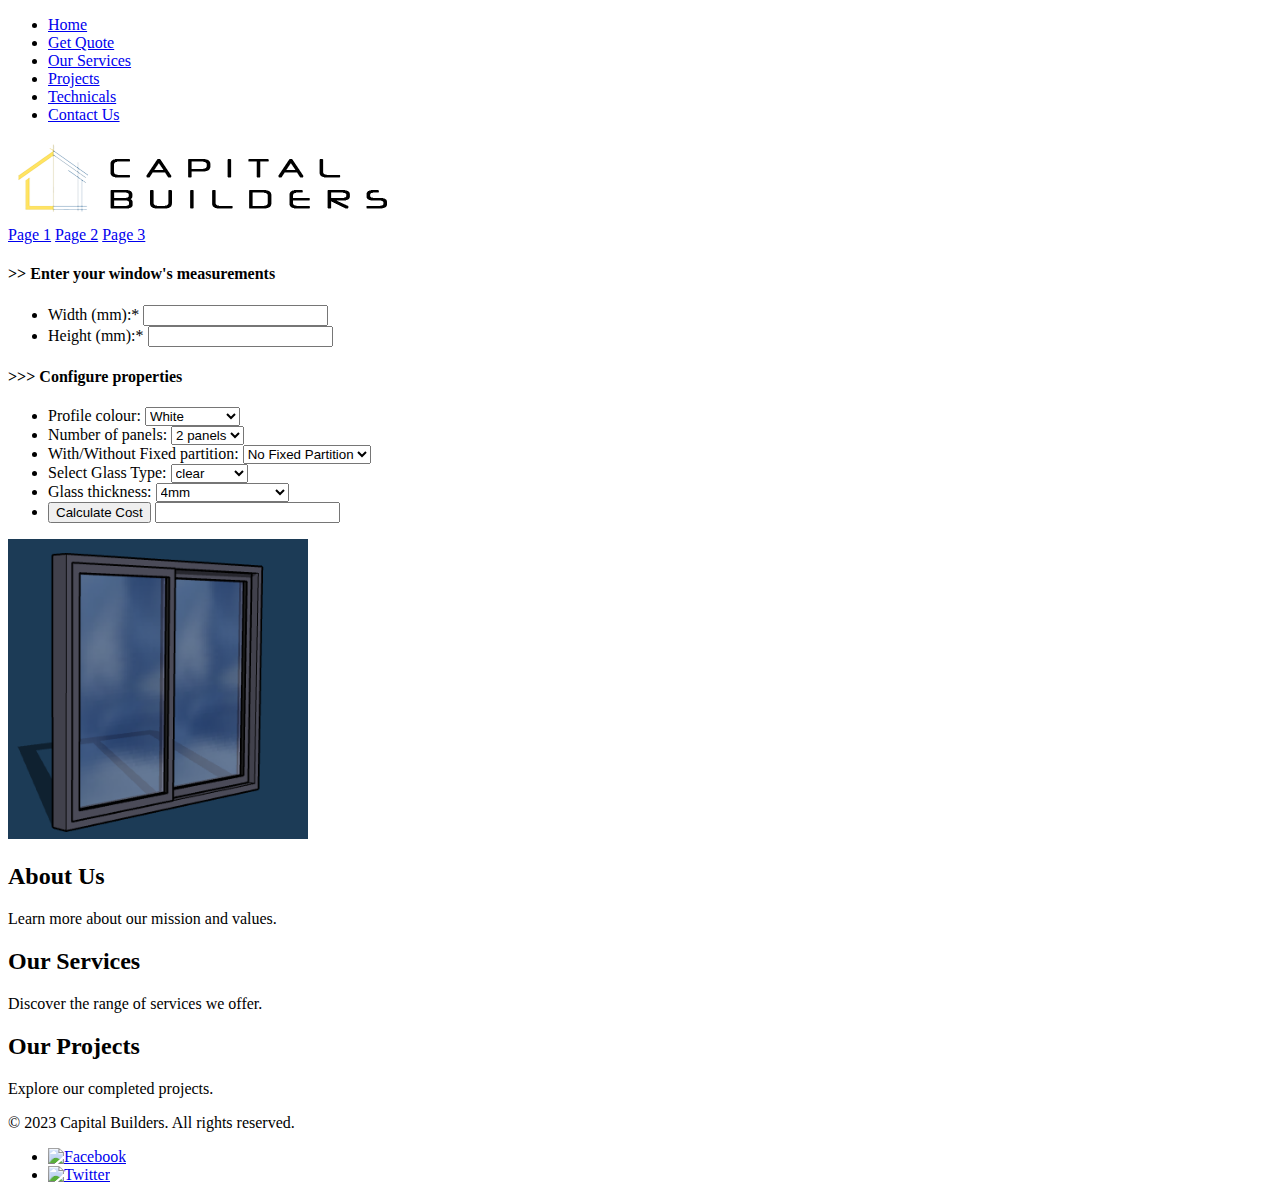
==== index.html @ cbc29105 "Update index.html" ====
<!DOCTYPE html>
<html lang="en">
<head>
    <meta charset="UTF-8">
    <meta name="viewport" content="width=device-width, initial-scale=1.0">
    <title>Capital Builders</title>
    <link rel="stylesheet" href="css/styles.css">

  <title>Aluminium Windows Quote</title>
  <meta name="description" content="User friendly tool to calculate your aluminium windows costs">
</head>

<body>

    <div id="touchnav-wrapper">



    <header class="main-header">
        <div class="container">
            <nav class="main-navigation">
                <ul class="menu">
                    <li><a href="/">Home</a></li>
                    <li><a href="#get-quote">Get Quote</a></li>
                    <li><a href="#our-services">Our Services</a></li>
                    <li><a href="#our-projects">Projects</a></li>
                    <li><a href="#knowledge-area">Technicals</a></li>
                    <li><a href="#contact-us">Contact Us</a></li>
                </ul>
            </nav>
        </div>
    </header>

<section class="hero">
    <div class="container">
        <!-- Top row: Logo and Box -->
        <div class="hero-top-row">
            <!-- Logo on the left -->
            <div class="site-headline">
                <a href="/"><img class="site-logo" src="img/Capital builders logo.png" alt="Capital Builders Logo"></a>
            </div>

            <!-- Box on the right -->
            <div class="hero-right-box">
                <a href="/page1" class="menu-link">Page 1</a>
                <a href="/page2" class="menu-link">Page 2</a>
                <a href="/page3" class="menu-link">Page 3</a>
            </div>
        </div>

<!-- Hero content below -->
<div class="hero-content">
    <div class="content-box">
        
<!-- Left Section -->
<div class="left-section">
    <div class="measurements-field">
        <h4>>> Enter your window's measurements</h4>
        <ul>
            <li>
                <label>Width (mm):*</label>
                <input type="text" id="widthId">
            </li>
            <li>
                <label>Height (mm):*</label>
                <input type="text" id="heightId">
            </li>
        </ul>
    </div>
    <div class="properties-field">
        <h4>>>> Configure properties</h4>
        <ul>
            <li class="profileColour">
                <label>Profile colour:</label>
                <select id="profileColour">
                    <option value="white">White</option>
                    <option value="black">Black</option>
                    <option value="silver">Silver</option>
                    <option value="brown">Brown</option>
                    <option value="champagne">Champagne</option>
                    <option value="grey">Grey</option>
                </select>
            </li>
            <li class="noOfPanels">
                <label>Number of panels:</label>
                <select id="noOfPanels" onchange="typeGallery()">
                    <option value="2">2 panels</option>
                    <option value="3">3 panels</option>
                    <option value="4">4 panels</option>
                </select>
            </li>
            <li class="fixedPartition">
                <label>With/Without Fixed partition:</label>
                <select id="fixedPartition" onchange="typeGallery()">
                    <option value="noPartition">No Fixed Partition</option>
                    <option value="doubleFixed">Top & Bottom</option>
                    <option value="fixedTop">Fixed Top</option>
                    <option value="fixedBottom">Fixed Bottom</option>
                    <option value="openAbleTopFxBtm">Openable Top 1</option>
                    <option value="openAbleTop">Openable Top 2</option>
                </select>
            </li>
            <li class="glassType">
                <label>Select Glass Type:</label>
                <select id="glassType">
                    <option value="clear">clear</option>
                    <option value="oneWay">oneWay</option>
                    <option value="tinted">tinted</option>
                    <option value="obscured">obscured</option>
                </select>
            </li>
            <li class="glassThickness">
                <label>Glass thickness:</label>
                <select id="glassThickness">
                    <option value="4mm">4mm</option>
                    <option value="5mm">5mm</option>
                    <option value="6mm">6mm</option>
                    <option value="8mm">8mm</option>
                    <option value="3+3mmLam">3+3mm Laminated</option>
                    <option value="4+4mmLam">4+4mm Laminated</option>
                    <option value="5+5mmLam">5+5mm Laminated</option>
                    <option value="6mmTuff">6mm Toughened</option>
                    <option value="8mmTuff">8mm Toughened</option>
                </select>
            </li>
            <li>
            <div class="calculateCost">
                <button class="startButton" onclick="start()">Calculate Cost</button>
                <input type="text" id="cost" readonly> <!-- Add `readonly` if the input is not editable -->
            </div>                
            </li>

        </ul>
    </div>
</div>

    <!-- Right Section -->
    <div class="right-section">
        <div class="previewArea">
            <img src="img/type-1.png" id="img-type" width="300px" height="300px">
            
        </div>
    </div>
    </div>
</div>

    </div>
</section>

    <section class="features">
        <div class="container">
            <div class="feature">
                <h2>About Us</h2>
                <p>Learn more about our mission and values.</p>
            </div>
            <div class="feature">
                <h2>Our Services</h2>
                <p>Discover the range of services we offer.</p>
            </div>
            <div class="feature">
                <h2>Our Projects</h2>
                <p>Explore our completed projects.</p>
            </div>
        </div>
    </section>

    <footer class="main-footer">
        <div class="container">
            <p class="copyright">&copy; 2023 Capital Builders. All rights reserved.</p>
            <ul class="social-links">
                <li><a href="#"><img src="assets/icon_fb.svg" alt="Facebook"></a></li>
                <li><a href="#"><img src="assets/icon_tw.svg" alt="Twitter"></a></li>
            </ul>
        </div>
    </footer>

</div><!-- end #touchnav-wrapper -->

</body>

    <script src="js/config.js"></script>
    <script src="js/index - Dev - Test.js"></script>
    <script src="js/pinned-previews.js"></script>
</html>
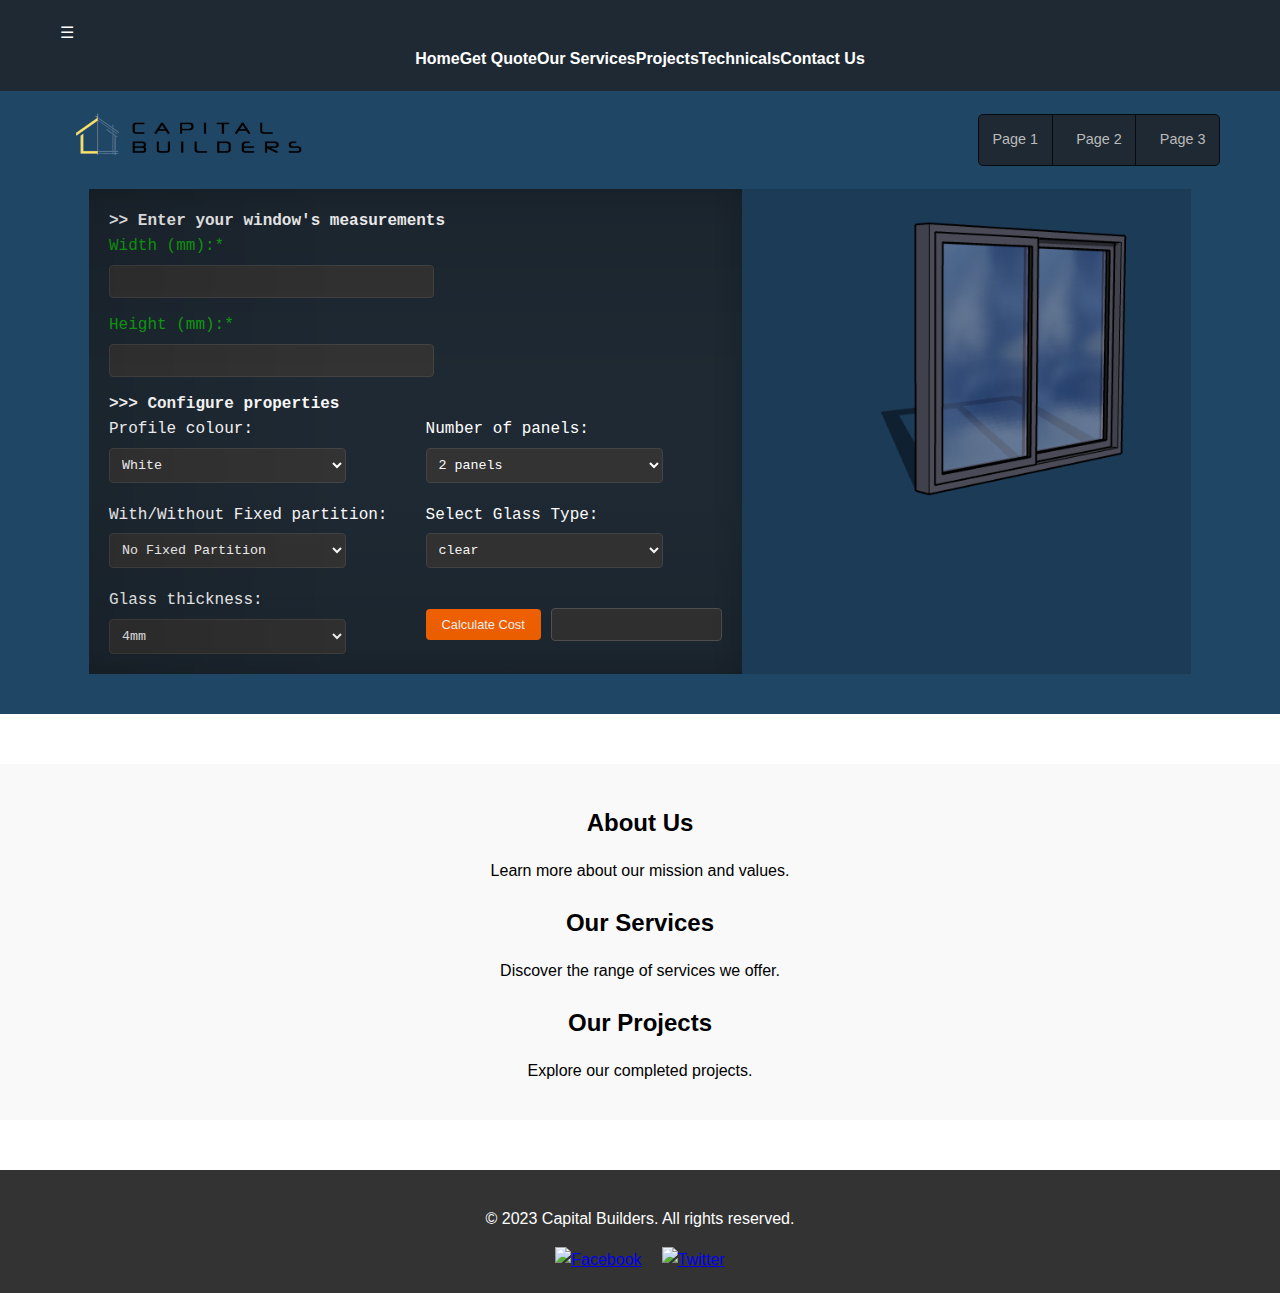
==== commit 78b9f46a: "Hamburger update" ====
--- a/index.html
+++ b/index.html
@@ -19,6 +19,10 @@
     <header class="main-header">
         <div class="container">
             <nav class="main-navigation">
+            <!-- Hamburger Menu Icon -->
+            <div class="hamburger-menu" onclick="toggleMenu()">☰</div>
+            <!-- Menu Items -->
+            <ul class="menu">
                 <ul class="menu">
                     <li><a href="/">Home</a></li>
                     <li><a href="#get-quote">Get Quote</a></li>
--- a/css/styles.css
+++ b/css/styles.css
@@ -0,0 +1,537 @@
+/* General Styles */
+body {
+    font-family: Arial, sans-serif;
+    margin: 0;
+    padding: 0;
+    line-height: 1.6;
+}
+
+/* Ensure the body and HTML take full width */
+html, body {
+    margin: 0;
+    padding: 0;
+    width: 100%;
+    overflow-x: hidden; /* Prevent horizontal scrolling */
+}
+
+/* Ensure all sections span the full width */
+section {
+    width: 100%;
+    box-sizing: border-box; /* Include padding and border in the element's total width */
+}
+
+.container {
+    width: 90%;
+    max-width: 1200px;
+    margin: 0 auto;
+}
+
+/* Header Styles */
+.main-header {
+    background: #1e2933; /* Updated color */
+    color: #fff;
+    padding: 20px 0;
+}
+
+.site-headline img {
+    height: 50px;
+}
+
+.main-navigation ul {
+    list-style: none;
+    padding: 0;
+    margin: 0;
+    display: flex;
+    justify-content: space-around;
+}
+
+.main-navigation ul li a {
+    color: #fff;
+    text-decoration: none;
+    font-weight: bold;
+}
+/* Add smooth transition to navigation links */
+.main-navigation ul li a {
+    transition: background 0.3s ease, color 0.3s ease;
+}
+
+/* Hero Section */
+.hero {
+    background: #204665;
+    padding: 20px 0; /* Reduced padding to reduce space between header and logo */
+    text-align: left;
+    width: 100%;
+}
+
+/* Container for centering content */
+.container {
+    width: 100%;
+    max-width: 1200px; /* Adjust this value as needed */
+    margin: 0 auto; /* Center the container */
+    padding: 0 20px; /* Add padding to prevent content from touching the edges */
+    box-sizing: border-box; /* Include padding in the container's width */
+}
+
+
+/* Top row: Logo and Box */
+.hero-top-row {
+    display: flex;
+    flex-wrap: wrap; /* Allow wrapping on smaller screens */
+    justify-content: space-between; /* Logo on the left, box on the right */
+    align-items: center; /* Vertically center logo and box */
+    gap: 10px; /* Add space between logo and buttons */
+    width: 100%;
+}
+
+.site-headline {
+    flex: 0 0 auto; /* Prevent stretching */
+    padding-left: 10px; /* Reduced padding to bring logo closer to the edge */
+}
+
+.site-logo {
+    height: 60px; /* Adjust the height of the logo as needed */
+    width: auto; /* Maintain aspect ratio */
+    max-width: 100%; /* Ensure the logo doesn't overflow */
+}
+
+/* Box on the right */
+.hero-right-box {
+    flex: 0 0 auto; /* Prevent the box from growing or shrinking */
+    display: flex;
+    flex-wrap: wrap; /* Allow buttons to wrap to the next line */
+    width: 240px; /* Fixed width */
+    height: 50px; /* Smaller height */
+    gap: 10px; /* Space between buttons */
+    justify-content: flex-end; /* Align buttons to the right */
+    background: #1e2933; /* Background color */
+    border-radius: 5px; /* Rounded edges */
+    overflow: hidden; /* Ensure rounded edges are visible */
+    border: 1px solid #070a0c; /* Border around the box */
+
+
+}
+
+/* Menu links */
+.menu-link {
+    flex: 1; /* Distribute space evenly among links */
+    display: flex;
+    align-items: center; /* Vertically center the text */
+    justify-content: center; /* Horizontally center the text */
+    padding: 0 10px; /* Add padding for better spacing */
+    text-align: center; /* Center the text */
+    color: #bbb; /* Text color */
+    text-decoration: none; /* Remove underline */
+    border-right: 1px solid #070a0c; /* Divider between links */
+    transition: background 0.3s, color 0.3s; /* Smooth transition for hover and tap */
+    font-size: 0.9rem; /* Adjust font size for better fit */
+}
+
+/* Remove border from the last link */
+.menu-link:last-child {
+    border-right: none;
+}
+
+/* Hover and tap effects */
+.menu-link:hover,
+.menu-link:active {
+    background: #070a0c; /* Tap highlight color */
+    color: #fff; /* Change text color on hover/tap */
+}
+
+
+/* Hero content below */
+.hero-content {
+    width: 100%;
+    margin: 20px 0; /* Add margin for spacing */
+}
+
+/* Content box */
+.content-box {
+    display: flex;
+    width: 95%; /* 10% margin on both sides */
+    margin: 0 auto; /* Center the box */
+    background: #1c3b56; /* Default background for the box */
+    border-radius: 10px; /* Rounded edges */
+    overflow: hidden; /* Ensure rounded edges are visible */
+    border-radius: 0;
+}
+
+/* Left Section */
+.left-section {
+    flex: 60%; /* Take up 60% of the space */
+    background: #1e2933; /* Left section color */
+    padding: 20px; /* Add padding for spacing */
+    position: relative; /* For gradient effect */
+    font-family: Consolas, 'Lucida Console', 'Liberation Mono', 'DejaVu Sans Mono', 'Bitstream Vera Sans Mono', 'Courier New', monospace, sans-serif; /* Font family */
+}
+
+/* Gradient effect for left section- left, top, bottom */
+.left-section::before {
+    content: '';
+    position: absolute;
+    top: 0;
+    left: 0;
+    right: 0;
+    bottom: 0;
+    background: linear-gradient(
+        to right,
+        rgba(0, 0, 0, 0.1) 0%,
+        rgba(0, 0, 0, 0) 40%,
+        rgba(0, 0, 0, 0) 95%,
+        rgba(0, 0, 0, 0.1) 100%
+    ), linear-gradient(
+        to bottom,
+        rgba(0, 0, 0, 0.1) 0%,
+        rgba(0, 0, 0, 0) 40%,
+        rgba(0, 0, 0, 0) 95%,
+        rgba(0, 0, 0, 0.1) 100%
+    ), linear-gradient(
+        to top,
+        rgba(0, 0, 0, 0.1) 0%,
+        rgba(0, 0, 0, 0) 40%,
+        rgba(0, 0, 0, 0) 95%,
+        rgba(0, 0, 0, 0.1) 100%
+    );
+    pointer-events: none; /* Ensure the gradient doesn't block clicks */
+}
+
+
+/* Heading in the left section */
+.left-section h4 {
+    color: #fff; /* White text for better contrast */
+    margin: 0; /* Remove default margin */
+}
+
+
+/* Adjust the width of input fields in .measurements-field */
+.measurements-field input {
+    width: 50%; /* Make inputs full width by default */
+    padding: 8px;
+    border: 1px solid #444;
+    border-radius: 4px;
+    background: #333;
+    color: #fff;
+    font-family: inherit;
+}
+
+/* General label styles */
+.measurements-field label {
+    display: block; /* Ensure labels are on their own line */
+    margin-bottom: 5px; /* Add spacing between label and input */
+    color: #11a611; /* Ensure labels are visible */   
+}
+.properties-field label {
+    display: block; /* Ensure labels are on their own line */
+    margin-bottom: 5px; /* Add spacing between label and input */
+    color: #ffffff; /* Ensure labels are visible */
+    text-align: left; /* Left-align labels */
+}
+
+/* Remove list styles */
+.left-section ul {
+    list-style: none; /* Remove bullets */
+    padding: 0; /* Remove default padding */
+    margin: 0; /* Remove default margin */
+}
+
+/* List item styles */
+.measurements-field li {
+    margin-bottom: 15px; /* Add spacing between list items */
+}
+.properties-field li {
+    margin-bottom: 15px; /* Add spacing between list items */
+}
+
+/* Input and select styles */
+.properties-field input,
+.properties-field select {
+    width: 100%; /* Make inputs and selects full width */
+    padding: 8px; /* Add padding for better spacing */
+    border: 1px solid #444; /* Add a subtle border */
+    border-radius: 4px; /* Slightly rounded corners */
+    background: #333; /* Dark background for inputs and selects */
+    color: #fff; /* White text color */
+    font-family: inherit; /* Inherit font family */
+    max-width: 80%;
+}
+
+/* Input and select focus styles */
+.left-section input:focus,
+.left-section select:focus {
+    border-color: #ff6600; /* Highlight border on focus */
+    outline: none; /* Remove default outline */
+}
+
+
+
+
+
+/* Calculate cost section */
+.calculateCost {
+    display: flex;
+    gap: 10px; /* Space between button and input */
+    align-items: center; /* Vertically center items */
+    margin-top: 20px;
+}
+
+.startButton {
+    flex: 0 0 auto; /* Prevent the button from growing or shrinking */
+    background: #ff6600;
+    color: #fff;
+    padding: 8px 16px;
+    border: none;
+    border-radius: 4px;
+    cursor: pointer;
+    font-size: 0.8rem;
+    transition: background 0.3s ease, transform 0.2s ease;
+}
+
+#cost {
+    flex: 1; /* Allow input to take remaining space */
+    padding: 8px;
+    border: 1px solid #555;
+    border-radius: 4px;
+    background: #333;
+    color: #fff;
+    text-align: center;
+    transition: border-color 0.3s ease, box-shadow 0.3s ease;
+}
+
+
+/* Right Section */
+.right-section {
+    flex: 40%; /* Take up half the space */
+    background: #1c3b56; /* Right section color */
+    padding: 20px; /* Add padding for spacing */
+    text-align: right; /* Align text to the right */
+}
+
+
+/* Paragraph and button in the right section */
+.right-section p {
+    color: #bbb; /* Light gray text */
+    margin: 0 0 10px 0; /* Add spacing below the paragraph */
+}
+
+.right-section .cta-button {
+    background: #ff6600;
+    color: #fff;
+    padding: 10px 20px;
+    text-decoration: none;
+    border-radius: 5px;
+}
+
+.right-section img {
+    max-width: 100%; /* Ensure the image does not exceed the width of its container */
+    height: auto; /* Maintain aspect ratio */
+}
+
+
+
+/* Pairing elements on larger screens */
+@media (min-width: 550px) {
+    .properties-field ul {
+        display: flex;
+        flex-wrap: wrap; /* Allow wrapping */
+        gap: 20px; /* Add space between pairs */
+    }
+
+    .properties-field li {
+        flex: 1 1 calc(50% - 10px); /* Two items per row with spacing */
+        margin-bottom: 0; /* Remove margin between pairs */
+    }
+
+    /* Ensure the last item takes full width if it's alone */
+    .properties-field li:last-child:nth-child(odd) {
+        flex: 1 1 100%;
+    }
+}
+
+/* Adjust layout for medium screens (552px - 850px) */
+@media (min-width: 552px) and (max-width: 850px) {
+    .content-box {
+        flex-direction: row; /* Ensure the sections are side by side */
+    }
+
+    .left-section {
+        flex: 60%; /* Left section takes 60% of the width */
+    }
+
+    .right-section {
+        flex: 40%; /* Right section takes 40% of the width */
+        display: flex;
+        flex-direction: column; /* Stack children vertically */
+        align-items: center; /* Center the image horizontally */
+        justify-content: flex-start; /* Align content to the top */
+        padding-top: 20px; /* Add some top padding */
+    }
+
+    /* Ensure the image fits within the right section */
+    .right-section img {
+        max-width: 100%; /* Ensure the image does not exceed the width of its container */
+        height: auto; /* Maintain aspect ratio */
+        margin-top: 20px; /* Add some top margin to position the image towards the top */
+    }
+}
+
+/* Mobile-specific styles */
+@media (max-width: 551px) {
+
+    .hero-right-box {
+        display: none;
+    }
+
+    .content-box {
+        flex-direction: column; /* Stack sections vertically on smaller screens */
+    }
+
+    .left-section {
+        text-align: left; /* Center text on smaller screens */
+        width: 100%; /* Full width for left section */
+
+    }
+
+    .right-section {
+        width: 90%;
+        max-width: 400px;
+        background: #1c3b56;
+        padding: 10px;
+        text-align: center;
+        z-index: 1000;
+        height: 20vh;
+        display: flex;
+        align-items: center;
+        justify-content: center;
+        border-radius: 10px;
+        box-shadow: 0 -2px 10px rgba(0, 0, 0, 0.2);
+        overflow: hidden;
+        margin: 0 auto; /* Center the section horizontally in default state */
+    }
+
+    /* Pinned state */
+    .right-section.pinned {
+        position: fixed;
+        bottom: 0;
+        left: 50%;
+        transform: translateX(-50%);
+    }
+
+    .previewArea {
+        width: 100%;
+        height: 100%;
+        display: flex;
+        align-items: center;
+        justify-content: center;
+    }
+
+    .previewArea img {
+        max-width: 100%; /* Limit image width */
+        max-height: 100%; /* Limit image height */
+        height: auto; /* Maintain aspect ratio */
+        width: auto; /* Maintain aspect ratio */
+    }
+
+    .right-section {
+        transition: all 0.3s ease; /* Smooth transition for position changes */
+    }
+
+    /* Ensure the image fits within the right section */
+    .right-section img {
+        max-width: 70%; /* Ensure the image does not exceed the width of its container */
+        height: auto; /* Maintain aspect ratio */
+        margin-top: 20px; /* Add some top margin to position the image towards the top */
+    }
+
+}
+
+/* Features Section */
+.features {
+    display: flex;
+    justify-content: space-between;
+    margin: 50px 0;
+    background: #f9f9f9; /* Updated color */
+    padding: 20px 0; /* Added padding for better spacing */
+}
+
+.feature {
+    flex: 1;
+    margin: 0 10px;
+    text-align: center;
+}
+
+.feature h2 {
+    font-size: 1.5rem;
+    margin-bottom: 10px;
+}
+
+/* Footer Styles */
+.main-footer {
+    background: #333;
+    color: #fff;
+    padding: 20px 0;
+    text-align: center;
+}
+
+.social-links {
+    list-style: none;
+    padding: 0;
+    margin: 0;
+    display: flex;
+    justify-content: center;
+}
+
+.social-links li {
+    margin: 0 10px;
+}
+
+.social-links img {
+    height: 24px;
+}
+
+
+/* Media Queries for Responsiveness */
+@media (max-width: 550px) {
+    .main-navigation ul {
+        flex-direction: column;
+        align-items: center;
+    }
+
+    .hero-top-row {
+        justify-content: center; /* Center logo and buttons on smaller screens */
+    }
+
+    .hero-right-box {
+        justify-content: center; /* Center buttons on smaller screens */
+    }
+
+    .hero h1 {
+        font-size: 2rem; /* Reduce heading size on smaller screens */
+    }
+
+    .hero p {
+        font-size: 0.9rem; /* Reduce paragraph size on smaller screens */
+    }
+
+        .features {
+        flex-direction: column;
+    }
+
+    .feature {
+        margin: 20px 0;
+    }
+
+    /* Adjust font size for mobile devices */
+    .right-section p {
+        font-size: 1rem;
+    }
+
+    /* Ensure inputs don't exceed container width on small screens */
+    .measurements-field input,
+    .properties-field input,
+    .properties-field select {
+        max-width: 80%;
+    }
+}
+
+    
+
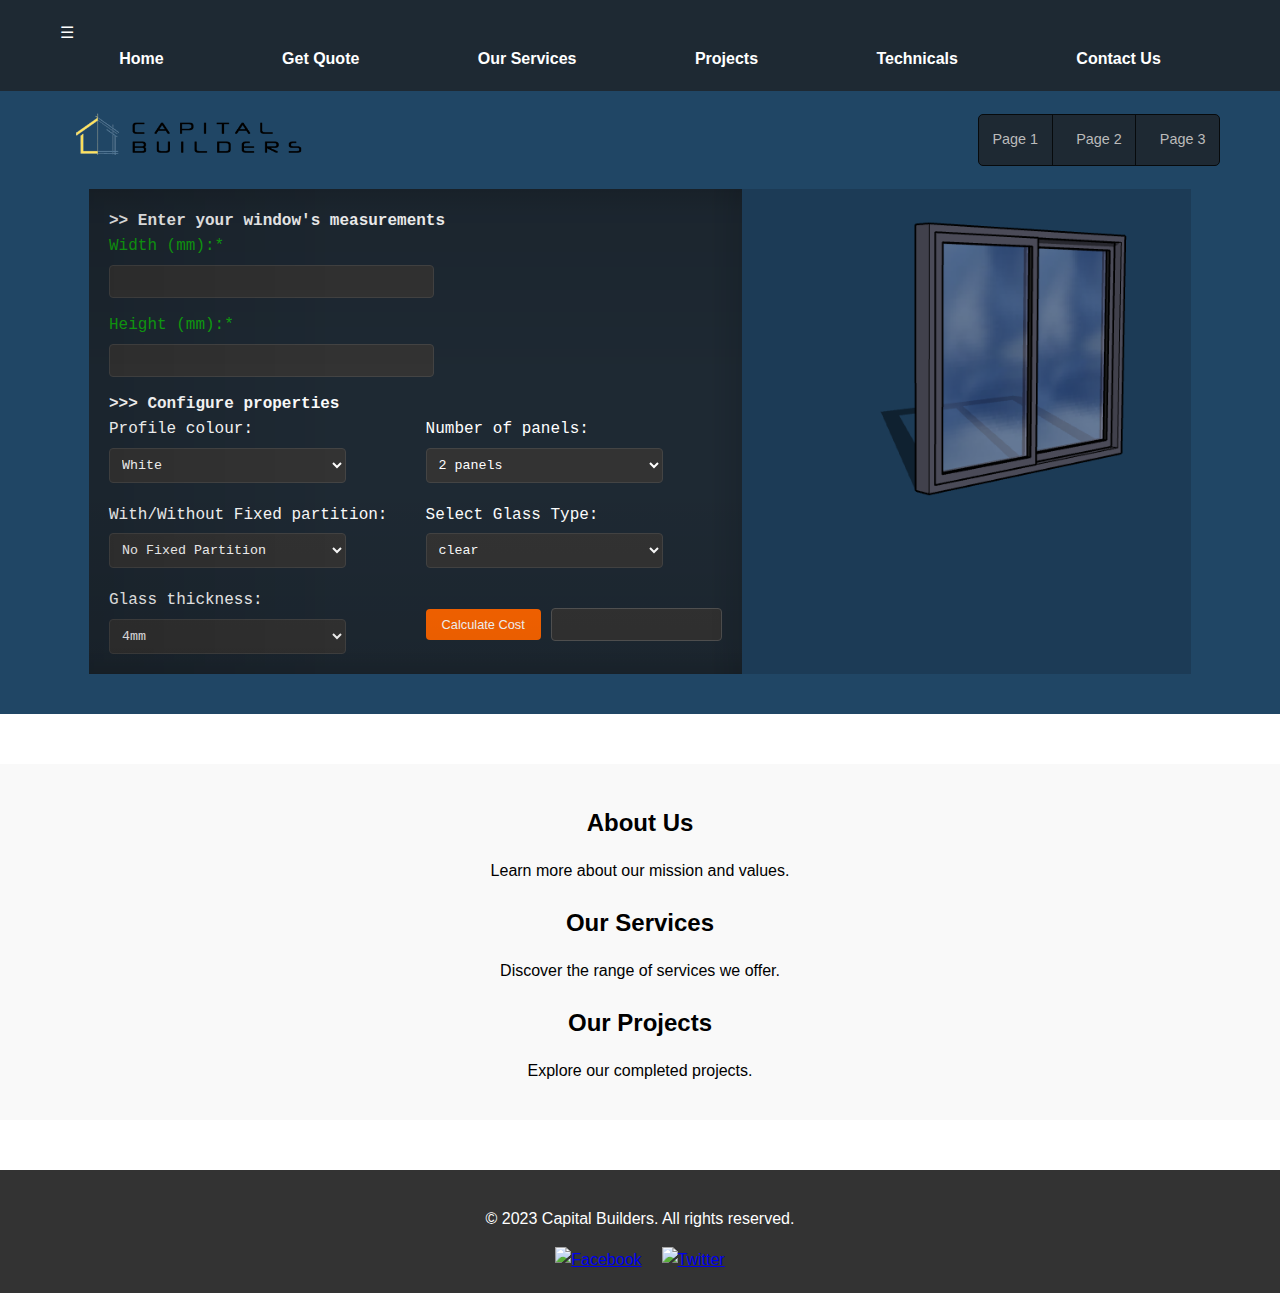
==== commit e8279c4c: "Bug fix in Hamburger menu" ====
--- a/index.html
+++ b/index.html
@@ -23,7 +23,6 @@
             <div class="hamburger-menu" onclick="toggleMenu()">☰</div>
             <!-- Menu Items -->
             <ul class="menu">
-                <ul class="menu">
                     <li><a href="/">Home</a></li>
                     <li><a href="#get-quote">Get Quote</a></li>
                     <li><a href="#our-services">Our Services</a></li>
--- a/css/styles.css
+++ b/css/styles.css
@@ -442,6 +442,46 @@
         margin-top: 20px; /* Add some top margin to position the image towards the top */
     }
 
+/*    Hamburger menu*/
+    .main-navigation {
+        display: flex;
+        justify-content: flex-end;
+        align-items: center;
+    }
+
+    .main-navigation .menu {
+        display: none;
+        flex-direction: column;
+        position: absolute;
+        top: 60px;
+        right: 0;
+        background: #1e2933;
+        width: 100%;
+        z-index: 1000;
+    }
+
+    .main-navigation .menu.open {
+        display: flex;
+    }
+
+    .hamburger-menu {
+        font-size: 24px;
+        color: #fff;
+        cursor: pointer;
+        padding: 10px;
+    }
+
+    .main-navigation .menu li {
+        margin: 10px 0;
+    }
+
+    .main-navigation .menu li a {
+        color: #fff;
+        text-decoration: none;
+        padding: 10px 20px;
+        display: block;
+    }
+
 }
 
 /* Features Section */
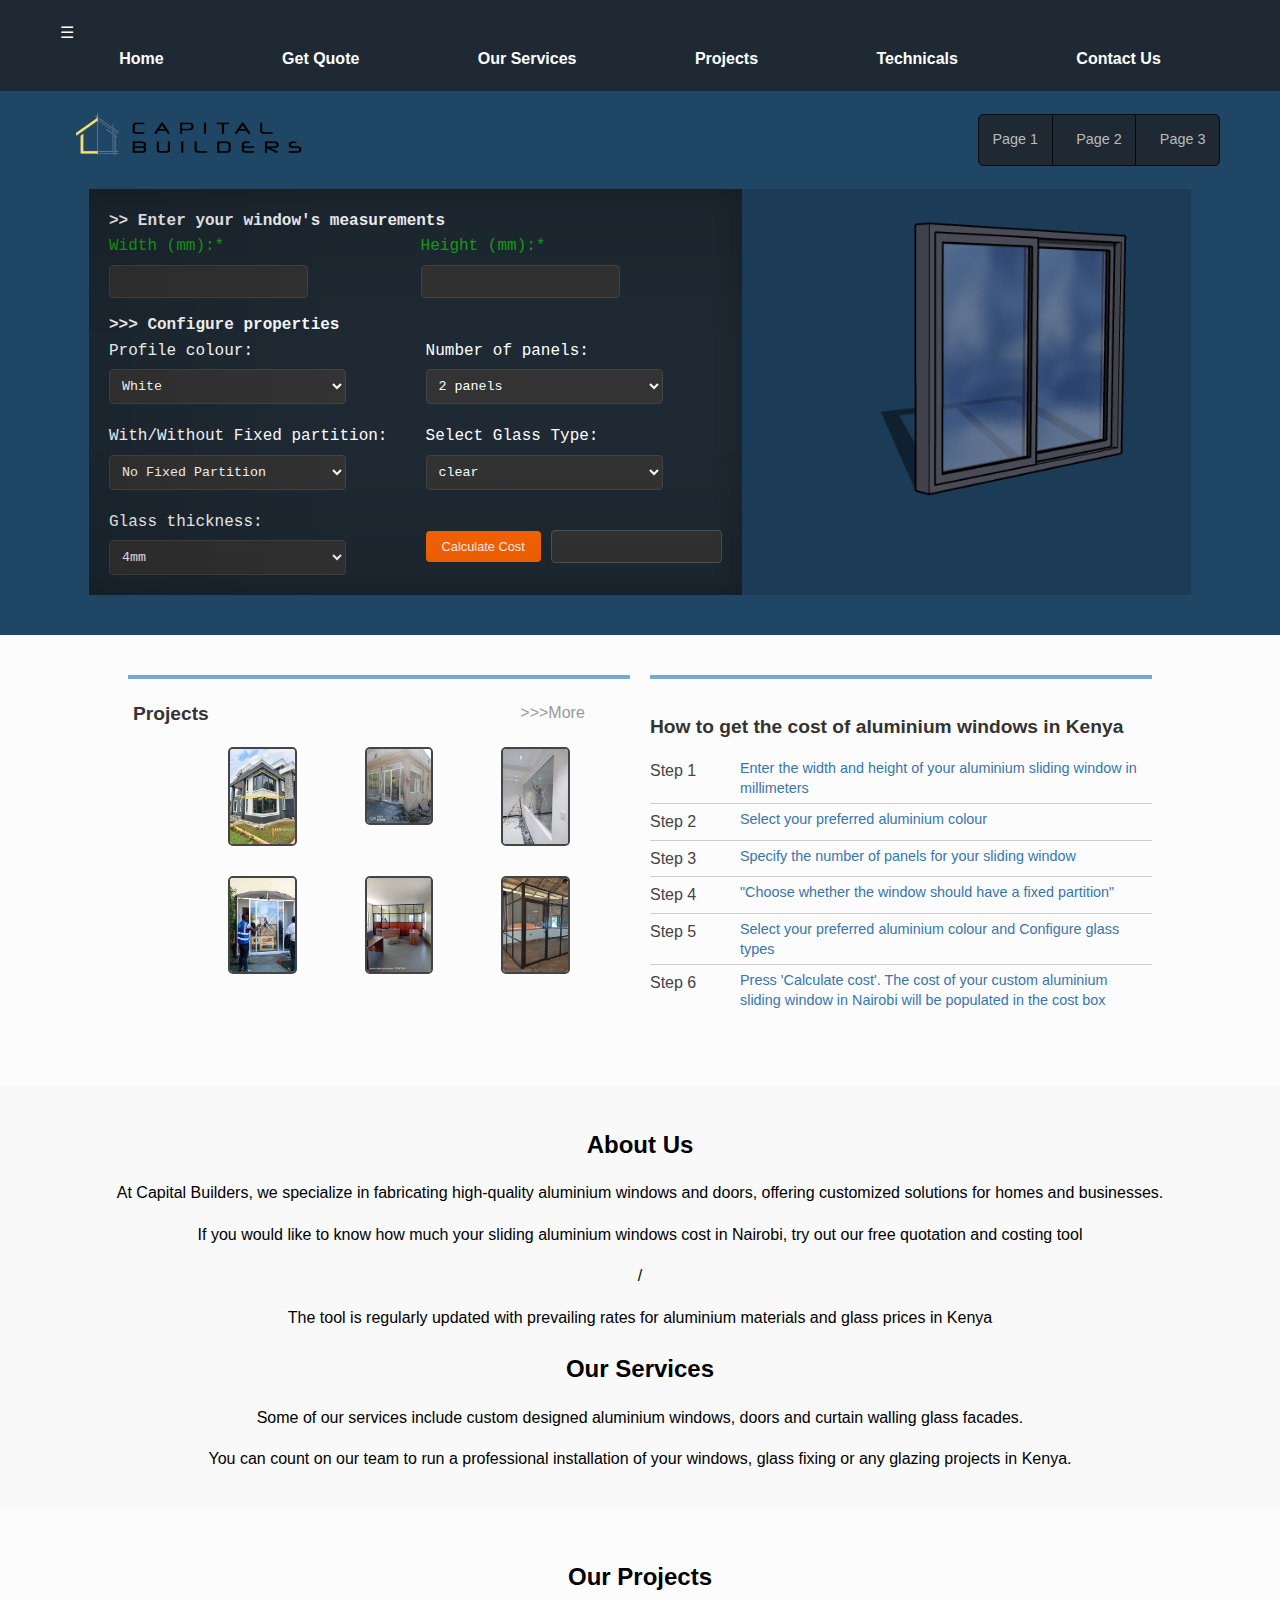
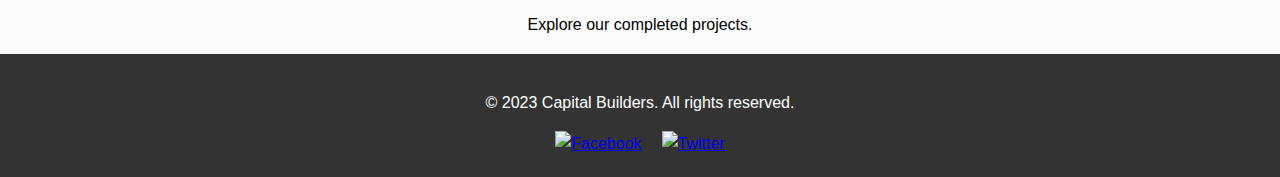
==== commit 01dd5688: "Added gallery and user-guide widgets" ====
--- a/index.html
+++ b/index.html
@@ -3,11 +3,15 @@
 <head>
     <meta charset="UTF-8">
     <meta name="viewport" content="width=device-width, initial-scale=1.0">
-    <title>Capital Builders</title>
+    <title>Aluminium Windows Cost Calculator | Custom Designs & Quotes | Capital Builders</title>
     <link rel="stylesheet" href="css/styles.css">
-
-  <title>Aluminium Windows Quote</title>
-  <meta name="description" content="User friendly tool to calculate your aluminium windows costs">
+    <link rel="stylesheet" href="css/gallery-css.css">
+
+
+  <meta name="description" content="Calculate the cost of custom aluminium windows and glass prices in Kenya with our user-friendly tool. Get instant quotes for high quality, stylish designs tailored to your needs.">
+
+
+
 </head>
 
 <body>
@@ -149,23 +153,215 @@
 
     </div>
 </section>
+        
+        <section class="widgets-section">
+                <div class="list-widgets">
+
+                    <div class="gallery-widget">
+
+                        <div class="gallery-widget-header-container"> 
+                            <h1 class="widget-title"><span aria-hidden="true" class="icon-news"></span>Projects</h1>
+                            <p class="give-me-more"><a href="#our-projects" title="More-photos">>>>More</a></p>
+                        </div>
+                            
+<div class="gallery">
+    <!-- Row 1 -->
+    <div class="row">
+        <div class="folder">
+            <img src="img/aux-img/project1/project1_cover.jpeg" alt="Project 1" class="cover-photo">
+        </div>
+        <div class="folder">
+            <img src="img/aux-img/project2/project2_cover.jpg" alt="Project 2" class="cover-photo">
+        </div>
+        <div class="folder">
+            <img src="img/aux-img/project3/project3_cover.jpg" alt="Project 3" class="cover-photo">
+        </div>
+    </div>
+
+        <!-- Row 2 -->
+    <div class="row">
+        <div class="folder">
+            <img src="img/aux-img/project4/project4_cover.jpg" alt="Project 1" class="cover-photo">
+        </div>
+        <div class="folder">
+            <img src="img/aux-img/project5/project5_cover.jpg" alt="Project 2" class="cover-photo">
+        </div>
+        <div class="folder">
+            <img src="img/aux-img/project6/project6_cover.jpg" alt="Project 3" class="cover-photo">
+        </div>
+    </div>
+
+        <!-- Row 3 -->
+
+</div>
+
+<!-- Folder content for Project 1 -->
+<div class="folder-overlay" id="folder1">
+    <div class="folder-content">
+            <button class="back-button">Back</button>
+        <img src="img/aux-img/project1/project1_1.jpg" alt="Project 1 Image 1">
+        <img src="img/aux-img/project1/project1_2.jpg" alt="Project 1 Image 2">
+        <img src="img/aux-img/project1/project1_3.jpg" alt="Project 1 Image 3">
+        <div class="nav-arrows">
+            <button class="prev">&#10094;</button>
+            <button class="next">&#10095;</button>
+            
+        </div>
+    </div>
+</div>
+
+<!-- Folder content for Project 2 -->
+<div class="folder-overlay" id="folder2">
+    <div class="folder-content">
+            <button class="back-button">Back</button>
+        <img src="img/aux-img/project2/project2_1.jpg" alt="Project 2 Image 1">
+        <img src="img/aux-img/project2/project2_2.jpg" alt="Project 2 Image 2">
+        <img src="img/aux-img/project2/project2_3.jpg" alt="Project 2 Image 3">
+        <div class="nav-arrows">
+            <button class="prev">&#10094;</button>
+            <button class="next">&#10095;</button>
+
+        </div>
+    </div>
+</div>
+
+<!-- Folder content for Project 3 -->
+<div class="folder-overlay" id="folder3">
+    <div class="folder-content">
+            <button class="back-button">Back</button>
+        <img src="img/aux-img/project3/project3_1.jpg" alt="Project 3 Image 1">
+        <img src="img/aux-img/project3/project3_2.jpg" alt="Project 3 Image 2">
+        <img src="img/aux-img/project3/project3_3.jpg" alt="Project 3 Image 3">
+        <div class="nav-arrows">
+            <button class="prev">&#10094;</button>
+            <button class="next">&#10095;</button>
+            
+        </div>
+    </div>
+</div>
+
+<!-- Folder content for Project 4 -->
+<div class="folder-overlay" id="folder3">
+    <div class="folder-content">
+            <button class="back-button">Back</button>
+        <img src="img/aux-img/project4/project4_1.jpg" alt="Project 4 Image 1">
+        <img src="img/aux-img/project4/project4_2.jpg" alt="Project 4 Image 2">
+        <img src="img/aux-img/project4/project4_3.jpg" alt="Project 4 Image 3">
+        <div class="nav-arrows">
+            <button class="prev">&#10094;</button>
+            <button class="next">&#10095;</button>
+            
+        </div>
+    </div>
+</div>
+
+<!-- Folder content for Project 5 -->
+<div class="folder-overlay" id="folder3">
+    <div class="folder-content">
+            <button class="back-button">Back</button>
+        <img src="img/aux-img/project5/project5_1.jpg" alt="Project 5 Image 1">
+        <img src="img/aux-img/project5/project5_2.jpg" alt="Project 5 Image 2">
+        <img src="img/aux-img/project5/project5_3.jpg" alt="Project 5 Image 3">
+        <div class="nav-arrows">
+            <button class="prev">&#10094;</button>
+            <button class="next">&#10095;</button>
+            
+        </div>
+    </div>
+</div>
+
+<!-- Folder content for Project 6 -->
+<div class="folder-overlay" id="folder3">
+    <div class="folder-content">
+            <button class="back-button">Back</button>
+        <img src="img/aux-img/project6/project6_1.jpg" alt="Project 6 Image 1">
+        <img src="img/aux-img/project6/project6_2.jpg" alt="Project 6 Image 2">
+        <img src="img/aux-img/project6/project6_3.jpg" alt="Project 6 Image 3">
+        <img src="img/aux-img/project6/project6_4.jpg" alt="Project 6 Image 4">
+        <img src="img/aux-img/project6/project6_5.jpg" alt="Project 6 Image 5">
+        <div class="nav-arrows">
+            <button class="prev">&#10094;</button>
+            <button class="next">&#10095;</button>
+            
+        </div>
+    </div>
+</div>
+
+                    </div>
+
+                    <div class="userGuide-widget">
+                        
+                        
+                            <h1 class="widget-title"><span aria-hidden="true" class="icon-calendar"></span>How to get the cost of aluminium windows in Kenya</h1>
+                            
+                            <ul class="user-guide-items">
+                                
+                                
+                                
+                                <li>
+<span class="steps">Step 1</span> <h1><a href="#get-quote">Enter the width and height of your aluminium sliding window in millimeters</a></h1>
+</li>
+                                
+                                
+                                
+                                <li>
+<span class="steps">Step 2</span> <h1><a href="#get-quote">Select your preferred aluminium colour</a></h1>
+</li>
+                                
+                                
+                                
+                                <li>
+<span class="steps">Step 3</span> <h1><a href="#get-quote">Specify the number of panels for your sliding window</a></h1>
+</li>
+                                
+                                
+                                
+                                <li>
+<span class="steps">Step 4</span> <h1><a href="#get-quote">"Choose whether the window should have a fixed partition"</a></h1>
+</li>
+                                
+                                
+                                
+                                <li>
+<span class="steps">Step 5</span> <h1><a href="#get-quote">Select your preferred aluminium colour and Configure glass types</a></h1>
+</li>
+
+
+                                <li>
+<span class="steps">Step 6</span> <h1><a href="#get-quote">Press 'Calculate cost'. The cost of your custom aluminium sliding window in Nairobi will be populated in the cost box </a> </h1>
+</li>
+                                
+                                
+                            </ul>
+
+                    </div>
+
+                </div>
+
+    </section>
 
     <section class="features">
         <div class="container">
             <div class="feature">
                 <h2>About Us</h2>
-                <p>Learn more about our mission and values.</p>
+                <p>At Capital Builders, we specialize in fabricating high-quality aluminium windows and doors, offering customized solutions for homes and businesses.</p>
+                <p>If you would like to know how much your sliding aluminium windows cost in Nairobi, try out our free quotation and costing tool</p>/
+                <p>The tool is regularly updated with prevailing rates for aluminium materials and glass prices in Kenya</p>
             </div>
             <div class="feature">
                 <h2>Our Services</h2>
-                <p>Discover the range of services we offer.</p>
+                <p>Some of our services include custom designed aluminium windows, doors and curtain walling glass facades.</p> 
+                <p> You can count on our team to run a professional installation of your windows, glass fixing or any glazing projects in Kenya.</p>
+            </div>
+    </section>
+
             </div>
             <div class="feature">
                 <h2>Our Projects</h2>
                 <p>Explore our completed projects.</p>
             </div>
         </div>
-    </section>
+
 
     <footer class="main-footer">
         <div class="container">
@@ -183,5 +379,6 @@
 
     <script src="js/config.js"></script>
     <script src="js/index - Dev - Test.js"></script>
+    <script src="js/gallery-js.js"></script>
     <script src="js/pinned-previews.js"></script>
 </html>--- a/css/styles.css
+++ b/css/styles.css
@@ -4,6 +4,7 @@
     margin: 0;
     padding: 0;
     line-height: 1.6;
+    background-color: #fcfcfc;
 }
 
 /* Ensure the body and HTML take full width */
@@ -202,10 +203,30 @@
     margin: 0; /* Remove default margin */
 }
 
-
-/* Adjust the width of input fields in .measurements-field */
+.measurements-field ul {
+    display: flex; /* Make the <ul> a flex container */
+    flex-wrap: wrap; /* Allow wrapping of <li> items */
+    gap: 10px; /* Add spacing between columns */
+}
+
+/* List item styles */
+.measurements-field li {
+    flex: 1 1 calc(50% - 10px); /* Each <li> takes 50% of the width minus the gap */
+    display: flex;
+    flex-direction: column; /* Stack label and input vertically */
+    gap: 5px; /* Spacing between label and input */
+    margin-bottom: 15px; /* Spacing between rows */
+}
+
+.measurements-field label {
+    flex: 0 0 auto; /* Prevent the label from growing or shrinking */
+    margin-bottom: 0;
+    color: #11a611; /* Ensure labels are visible */   
+}
+
+/* Input fields in .measurements-field */
 .measurements-field input {
-    width: 50%; /* Make inputs full width by default */
+    width: 60%; /* Full width within the <li> */
     padding: 8px;
     border: 1px solid #444;
     border-radius: 4px;
@@ -214,12 +235,6 @@
     font-family: inherit;
 }
 
-/* General label styles */
-.measurements-field label {
-    display: block; /* Ensure labels are on their own line */
-    margin-bottom: 5px; /* Add spacing between label and input */
-    color: #11a611; /* Ensure labels are visible */   
-}
 .properties-field label {
     display: block; /* Ensure labels are on their own line */
     margin-bottom: 5px; /* Add spacing between label and input */
@@ -234,10 +249,6 @@
     margin: 0; /* Remove default margin */
 }
 
-/* List item styles */
-.measurements-field li {
-    margin-bottom: 15px; /* Add spacing between list items */
-}
 .properties-field li {
     margin-bottom: 15px; /* Add spacing between list items */
 }
@@ -326,6 +337,103 @@
     height: auto; /* Maintain aspect ratio */
 }
 
+/* Default widget styles for all screen sizes */
+
+/*.widgets-section {
+    background-color: #fcfcfc;
+}*/
+.list-widgets {
+    width: 80%; /* 100% - (7% + 7%) */
+    margin-left: 10%; /* Explicit left margin */
+    margin-right: 10%; /* Explicit right margin */
+    margin-top: 20px;
+    margin-bottom: 20px;
+    padding: 20px 0;
+}
+
+
+
+/* Gallery and User Guide Widgets */
+
+.gallery-widget {
+    border-top: 4px solid #75a8d3;
+}
+
+.gallery-widget-header-container {
+    padding: 5px; /* Adds padding inside the container */
+    display: flex;
+    justify-content: space-between; /* Puts space between the <h1> and <p> */
+    align-items: center; /* Vertically centers the items */
+    width: 100%; /* Ensures the container takes full width */
+}
+
+.gallery-widget-header-container p {
+    margin-right: 10%;
+}
+
+.gallery-widget-header-container a {
+    text-decoration: none;
+    color: #999999;
+    font-family: Flux-Regular, SourceSansProRegular, Arial, sans-serif;
+}
+
+h1.widget-title {
+    color: #333; /* Dark gray color */
+    font-size: 1.2rem; /* Font size */
+    font-weight: bold; /* Bold text */
+    margin-bottom: 10px; /* Space below the heading */
+}
+
+/* Styles for .userGuide-widget */
+.userGuide-widget {
+    border-top: 4px solid #75a8d3;
+    padding-top: 20px;
+}
+
+.userGuide-widget .user-guide-items {
+    list-style: none;
+    padding: 0;
+    margin: 0;
+}
+
+.userGuide-widget .user-guide-items li {
+    border-top: 1px solid #caccce;
+    padding: 5px 0;
+    display: flex;
+    align-items: flex-start;
+    gap: 10px;
+}
+
+
+.userGuide-widget .user-guide-items li:first-child {
+    border-top: none;
+}
+
+.userGuide-widget .steps {
+    flex: 0 0 80px;
+    font-weight: normal;
+    color: #444444;
+}
+
+.userGuide-widget .user-guide-items li h1 {
+    flex: 1;
+    margin: 0;
+    font-size: 0.9rem;
+    font-weight: normal;
+    line-height: 1.4;
+    color: #3776ab;
+}
+
+.userGuide-widget .user-guide-items li h1 a {
+    color: inherit;
+    text-decoration: none;
+}
+
+.userGuide-widget .user-guide-items li h1 a:hover {
+    text-decoration: underline;
+}
+
+
 
 
 /* Pairing elements on larger screens */
@@ -373,6 +481,25 @@
         margin-top: 20px; /* Add some top margin to position the image towards the top */
     }
 }
+
+/* Media query for large screens (min-width: 768px) */
+@media (min-width: 768px) {
+    .list-widgets {
+        display: flex;
+        justify-content: space-between;
+    }
+
+    .gallery-widget {
+        flex: 1; /* Take up available space */
+        margin-right: 10px; /* Add spacing between .gallery-widget and .userGuide-widget */
+    }
+
+    .userGuide-widget {
+        flex: 1; /* Take up available space */
+        margin-left: 10px; /* Add spacing between .gallery-widget and .userGuide-widget */
+    }
+}
+
 
 /* Mobile-specific styles */
 @media (max-width: 551px) {
@@ -450,18 +577,36 @@
     }
 
     .main-navigation .menu {
-        display: none;
+        display: none; /* Hidden by default */
         flex-direction: column;
         position: absolute;
-        top: 60px;
+        top: 60px; /* Adjust this if needed to align with your header */
         right: 0;
         background: #1e2933;
         width: 100%;
+        max-height: 25vh; /* Set the maximum height to 25% of the viewport height */
+        overflow-y: auto; /* Add scroll if content exceeds the height */
         z-index: 1000;
+        padding: 10px 0; /* Add some padding for better spacing */
+        box-shadow: 0 4px 8px rgba(0, 0, 0, 0.2); /* Optional: Add a shadow for better visibility */
     }
 
     .main-navigation .menu.open {
         display: flex;
+    }
+
+    .main-navigation .menu li {
+        margin: 2px 0 !important; /* Override the conflicting style */
+        padding: 0; /* Remove any default padding */
+        line-height: 1.2; /* Adjust line height to reduce vertical spacing */
+    }
+
+    .main-navigation .menu li a {
+        padding: 8px 20px; /* Adjust padding for better spacing */
+        font-size: 0.7rem; /* Reduce font size slightly */
+        color: #fff; /* Ensure text is visible */
+        text-decoration: none; /* Remove underline */
+        display: block; /* Make the entire area clickable */
     }
 
     .hamburger-menu {
@@ -471,9 +616,7 @@
         padding: 10px;
     }
 
-    .main-navigation .menu li {
-        margin: 10px 0;
-    }
+
 
     .main-navigation .menu li a {
         color: #fff;
--- a/css/gallery-css.css
+++ b/css/gallery-css.css
@@ -0,0 +1,115 @@
+
+    .gallery {
+        display: flex;
+        flex-direction: column;
+        gap: 10px;
+        width: 80%;
+        margin-left: 20%;
+        justify-content: right;
+    }
+
+    .row {
+        display: flex;
+        justify-content: space-between;
+        margin-bottom: 20px;
+    }
+
+
+    .folder {
+        position: relative;
+        width: 46%; /* Adjust width to account for spacing */
+        cursor: pointer;
+        margin-right: 2%; /* Add percentage-based spacing */
+
+    }
+
+    .folder:last-child {
+        margin-right: 0; /* Remove margin from the last folder in the row */
+    }
+
+    .cover-photo {
+        width: 50%;
+        height: auto;
+        display: block;
+        border: 2px solid #444;
+        border-radius: 5px;
+    }
+
+    /* Folder overlay (background blur) */
+    .folder-overlay {
+        display: none;
+        position: fixed;
+        top: 0;
+        left: 0;
+        width: 100%;
+        height: 100%;
+        background: rgba(0, 0, 0, 0.5); /* Semi-transparent background */
+        z-index: 1000; /* Ensure it appears above everything else */
+    }
+
+    /* Folder content (opened photo and buttons) */
+    .folder-content {
+        position: fixed;
+        top: 50%;
+        left: 50%;
+        transform: translate(-50%, -50%);
+        width: 500px;
+        max-height: 80vh; /* Constrain height to 80% of the viewport height */
+        background: white;
+        padding: 10px;
+        box-shadow: 0 0 10px rgba(0, 0, 0, 0.5);
+        z-index: 1001; /* Above the overlay */
+        overflow: auto; /* Add scroll if content exceeds max-height */
+        display: flex;
+        flex-direction: column;
+        align-items: center; /* Center images horizontally */
+    }
+
+    .folder-content img {
+        max-width: 100%; /* Ensure images don't exceed the container width */
+        max-height: 70vh; /* Constrain image height to 70% of the viewport height */
+        height: auto; /* Maintain aspect ratio */
+        display: block;
+        margin-bottom: 10px;
+    }
+
+    /* Blur the gallery background */
+    .gallery.blur {
+        filter: blur(5px);
+    }
+
+    /* Navigation arrows */
+    .nav-arrows {
+        position: absolute;
+        top: 50%;
+        transform: translateY(-50%);
+        width: 100%;
+        display: flex;
+        justify-content: space-between;
+    }
+
+    .nav-arrows button {
+        background: none;
+        border: none;
+        font-size: 24px;
+        cursor: pointer;
+        color: white;
+        background-color: rgba(0, 0, 0, 0.5);
+        padding: 10px;
+    }
+
+    .nav-arrows button:hover {
+        background-color: rgba(0, 0, 0, 0.8);
+    }
+
+    .back-button {
+      position: absolute;
+      top: 10px;
+      left: 10px;
+      background: rgba(0, 0, 0, 0.5);
+      color: white;
+      border: none;
+      padding: 10px;
+      cursor: pointer;
+      border-radius: 5px;
+    }
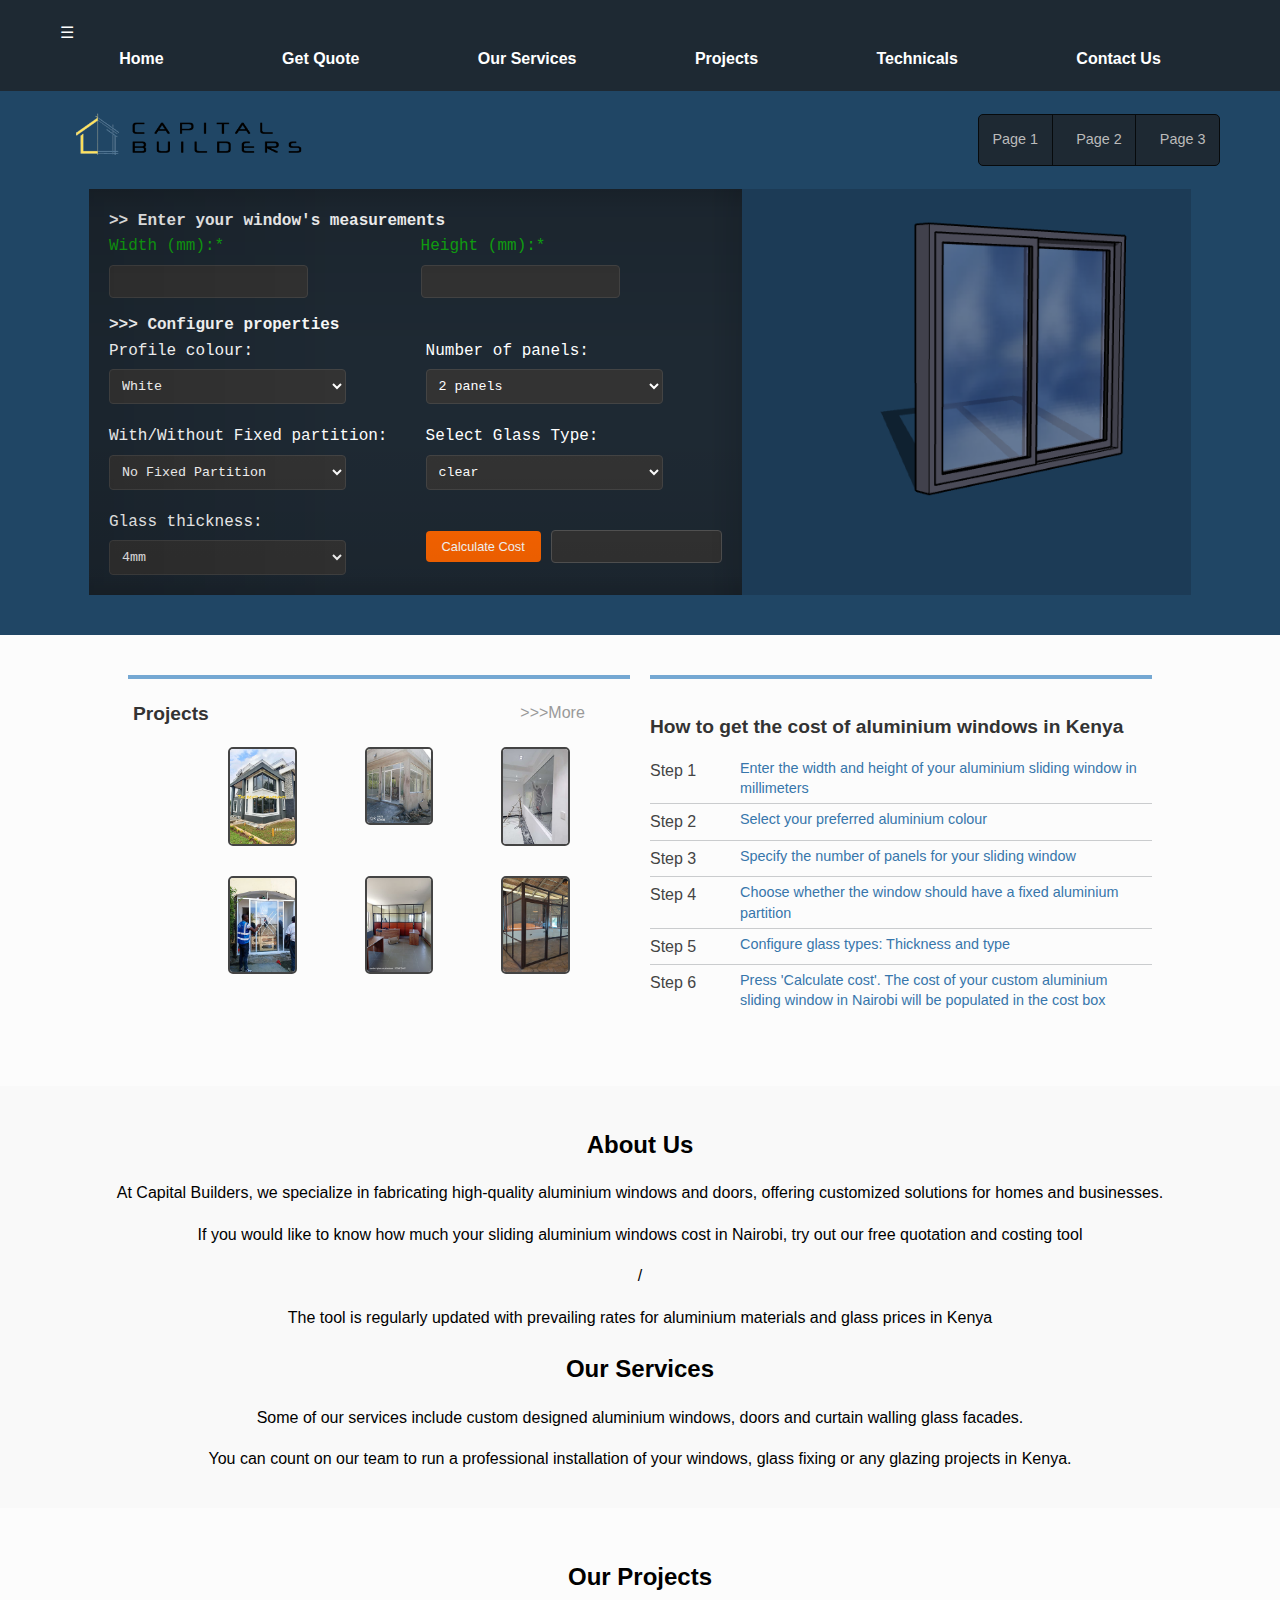
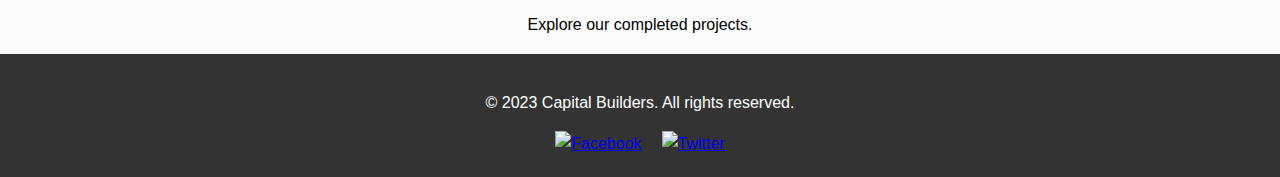
==== commit bfab0163: "Support for thickness-options + rate updates" ====
--- a/index.html
+++ b/index.html
@@ -114,6 +114,7 @@
                     <option value="oneWay">oneWay</option>
                     <option value="tinted">tinted</option>
                     <option value="obscured">obscured</option>
+                    <option value="nashiji">Nashiji</option>
                 </select>
             </li>
             <li class="glassThickness">
@@ -128,6 +129,7 @@
                     <option value="5+5mmLam">5+5mm Laminated</option>
                     <option value="6mmTuff">6mm Toughened</option>
                     <option value="8mmTuff">8mm Toughened</option>
+                    <option value="10mmTuff">10mm Toughened</option>
                 </select>
             </li>
             <li>
@@ -317,13 +319,13 @@
                                 
                                 
                                 <li>
-<span class="steps">Step 4</span> <h1><a href="#get-quote">"Choose whether the window should have a fixed partition"</a></h1>
-</li>
-                                
-                                
-                                
-                                <li>
-<span class="steps">Step 5</span> <h1><a href="#get-quote">Select your preferred aluminium colour and Configure glass types</a></h1>
+<span class="steps">Step 4</span> <h1><a href="#get-quote">Choose whether the window should have a fixed aluminium partition</a></h1>
+</li>
+                                
+                                
+                                
+                                <li>
+<span class="steps">Step 5</span> <h1><a href="#get-quote">Configure glass types: Thickness and type</a></h1>
 </li>
 
 
@@ -381,4 +383,5 @@
     <script src="js/index - Dev - Test.js"></script>
     <script src="js/gallery-js.js"></script>
     <script src="js/pinned-previews.js"></script>
+    <script src="js/thickness-options.js"></script>
 </html>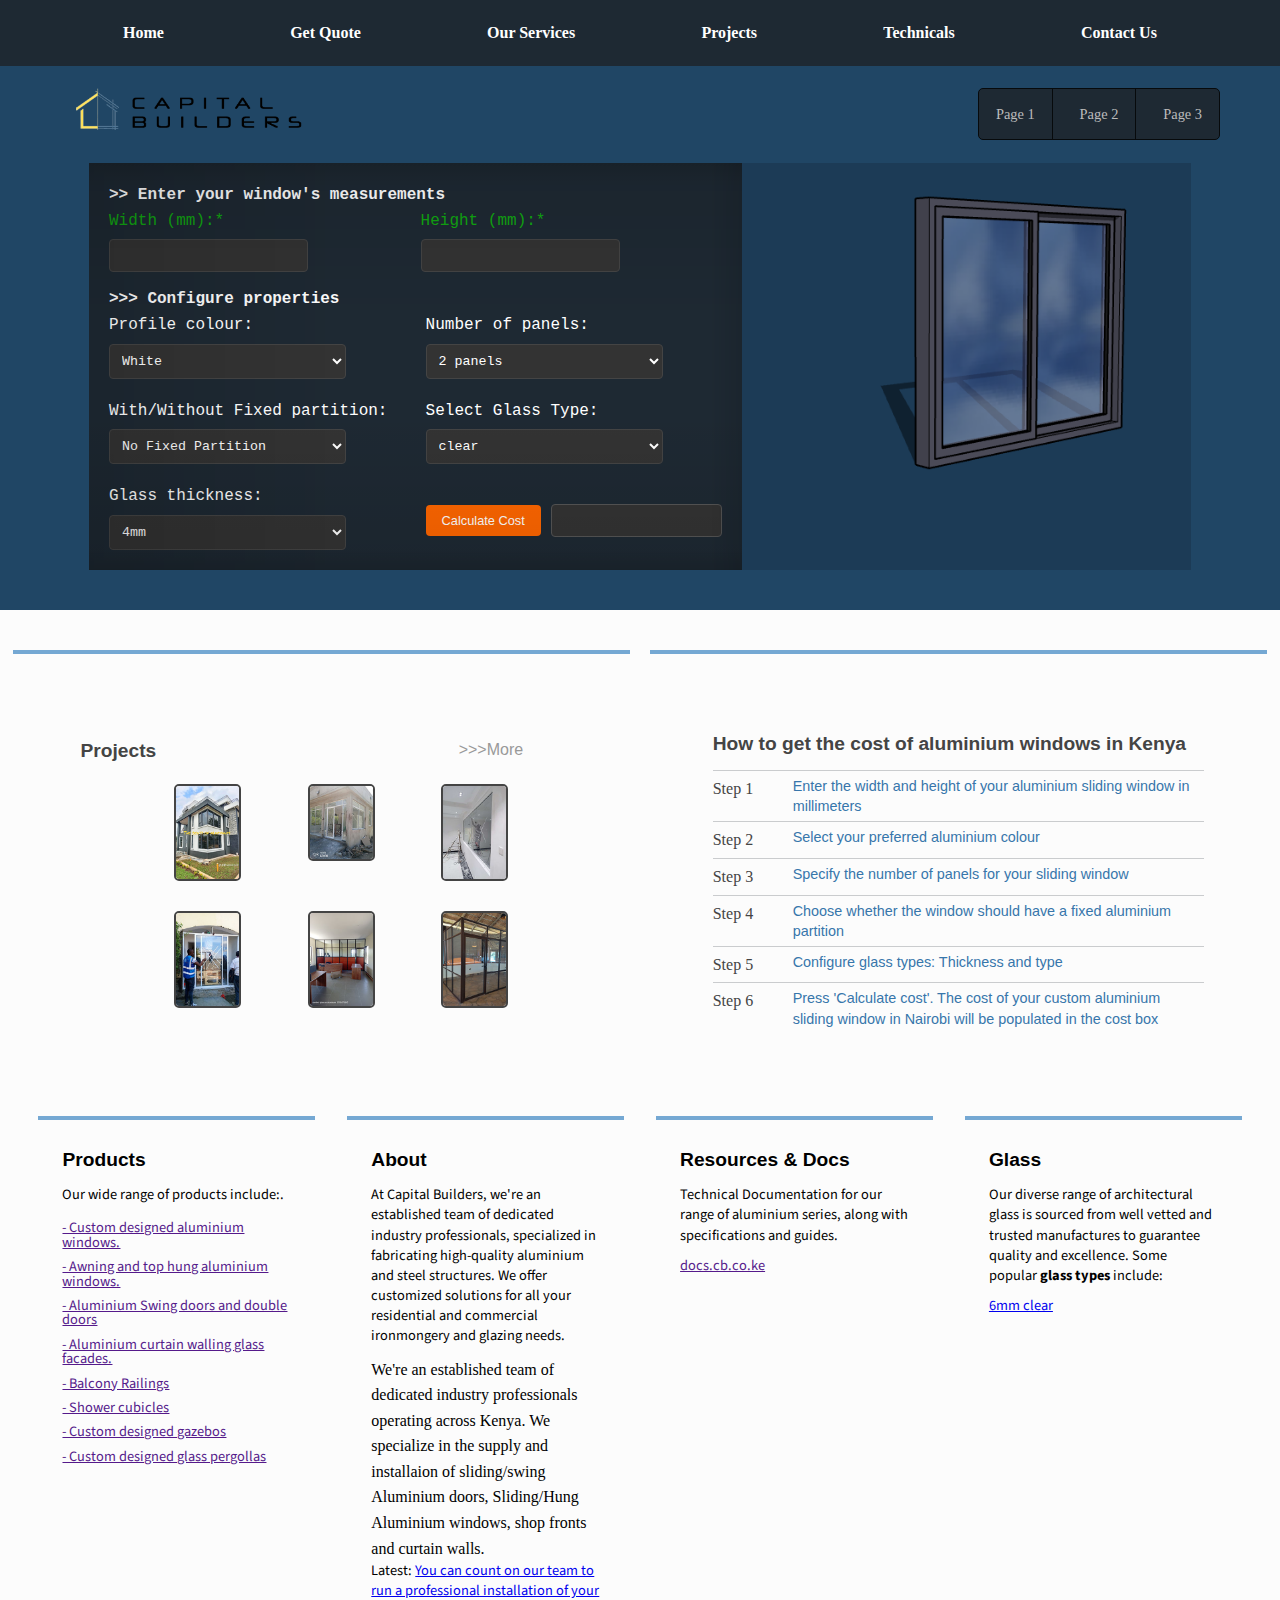
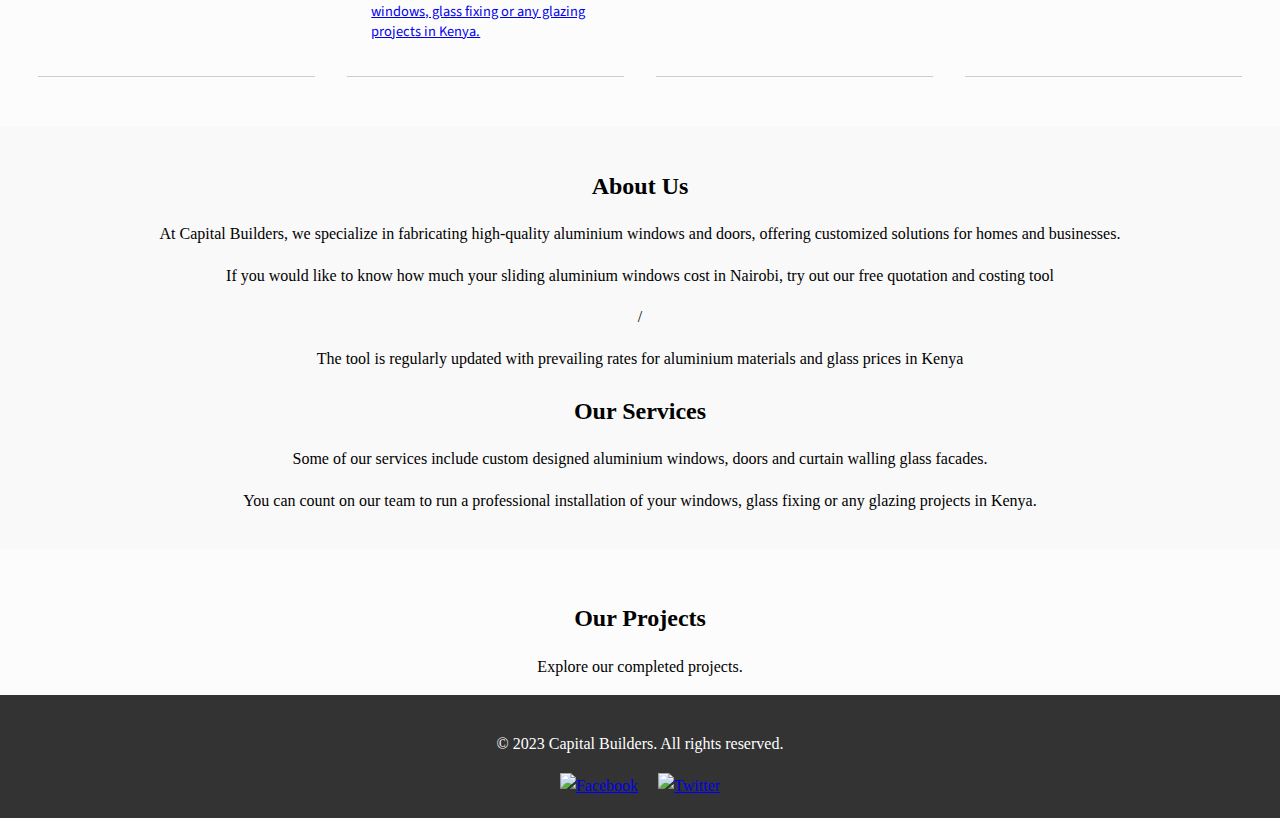
==== commit 77c0005b: "widgets-2 added" ====
--- a/index.html
+++ b/index.html
@@ -6,6 +6,7 @@
     <title>Aluminium Windows Cost Calculator | Custom Designs & Quotes | Capital Builders</title>
     <link rel="stylesheet" href="css/styles.css">
     <link rel="stylesheet" href="css/gallery-css.css">
+    <link href="https://fonts.googleapis.com/css2?family=Source+Sans+Pro:wght@400;700&display=swap" rel="stylesheet">
 
 
   <meta name="description" content="Calculate the cost of custom aluminium windows and glass prices in Kenya with our user-friendly tool. Get instant quotes for high quality, stylish designs tailored to your needs.">
@@ -27,7 +28,7 @@
             <div class="hamburger-menu" onclick="toggleMenu()">☰</div>
             <!-- Menu Items -->
             <ul class="menu">
-                    <li><a href="/">Home</a></li>
+                    <li><a href="index.html">Home</a></li>
                     <li><a href="#get-quote">Get Quote</a></li>
                     <li><a href="#our-services">Our Services</a></li>
                     <li><a href="#our-projects">Projects</a></li>
@@ -301,36 +302,36 @@
                                 
                                 
                                 <li>
-<span class="steps">Step 1</span> <h1><a href="#get-quote">Enter the width and height of your aluminium sliding window in millimeters</a></h1>
-</li>
-                                
-                                
-                                
-                                <li>
-<span class="steps">Step 2</span> <h1><a href="#get-quote">Select your preferred aluminium colour</a></h1>
-</li>
-                                
-                                
-                                
-                                <li>
-<span class="steps">Step 3</span> <h1><a href="#get-quote">Specify the number of panels for your sliding window</a></h1>
-</li>
-                                
-                                
-                                
-                                <li>
-<span class="steps">Step 4</span> <h1><a href="#get-quote">Choose whether the window should have a fixed aluminium partition</a></h1>
-</li>
-                                
-                                
-                                
-                                <li>
-<span class="steps">Step 5</span> <h1><a href="#get-quote">Configure glass types: Thickness and type</a></h1>
-</li>
-
-
-                                <li>
-<span class="steps">Step 6</span> <h1><a href="#get-quote">Press 'Calculate cost'. The cost of your custom aluminium sliding window in Nairobi will be populated in the cost box </a> </h1>
+<span class="steps">Step 1</span> <h2><a href="#get-quote">Enter the width and height of your aluminium sliding window in millimeters</a></h2>
+</li>
+                                
+                                
+                                
+                                <li>
+<span class="steps">Step 2</span> <h2><a href="#get-quote">Select your preferred aluminium colour</a></h2>
+</li>
+                                
+                                
+                                
+                                <li>
+<span class="steps">Step 3</span> <h2><a href="#get-quote">Specify the number of panels for your sliding window</a></h2>
+</li>
+                                
+                                
+                                
+                                <li>
+<span class="steps">Step 4</span> <h2><a href="#get-quote">Choose whether the window should have a fixed aluminium partition</a></h2>
+</li>
+                                
+                                
+                                
+                                <li>
+<span class="steps">Step 5</span> <h2><a href="#get-quote">Configure glass types: Thickness and type</a></h2>
+</li>
+
+
+                                <li>
+<span class="steps">Step 6</span> <h2><a href="#get-quote">Press 'Calculate cost'. The cost of your custom aluminium sliding window in Nairobi will be populated in the cost box </a> </h2>
 </li>
                                 
                                 
@@ -340,7 +341,47 @@
 
                 </div>
 
+
+        <div class="widgets-2">
+
+                    <div class="small-widget products-widget">
+                        <h1 class="widget-title"><span aria-hidden="true" class="icon-get-started"></span>Products</h1>
+<p>Our wide range of products include:.</p>
+    <ul>
+        <li><a href="">- Custom designed aluminium windows.</a></li>
+        <li><a href="">- Awning and top hung aluminium windows.</a></li>
+        <li><a href="">- Aluminium Swing doors and double doors</a></li>
+        <li><a href="">- Aluminium curtain walling glass facades.</a></li>
+        <li><a href="">- Balcony Railings</a></li>
+        <li><a href="">- Shower cubicles</a></li>
+        <li><a href="">- Custom designed gazebos</a></li>
+        <li><a href="">- Custom designed glass pergollas</a></li>
+    </ul>
+                    </div>
+
+                    <div class="small-widget about-widget">
+                        <h1 class="widget-title"><span aria-hidden="true" class="icon-download"></span>About</h1>
+<p>At Capital Builders, we're an established team of dedicated industry professionals, specialized in fabricating high-quality aluminium and steel structures. We offer customized solutions for all your residential and commercial ironmongery and glazing needs.</p>
+We're an established team of dedicated industry professionals operating across Kenya. We specialize in the supply and installaion of sliding/swing Aluminium doors, Sliding/Hung Aluminium windows, shop fronts and curtain walls.
+<p>Latest: <a href="/downloads/release/python-3132/">You can count on our team to run a professional installation of your windows, glass fixing or any glazing projects in Kenya.</a></p>
+                    </div>
+
+                    <div class="small-widget resources-widget">
+                        <h1 class="widget-title"><span aria-hidden="true" class="icon-documentation"></span>Resources & Docs</h1>
+<p>Technical Documentation for our range of aluminium series, along with specifications and guides.</p>
+<p><a href="">docs.cb.co.ke</a></p>
+                    </div>
+
+                    <div class="small-widget glass-widget last">
+                        <h1 class="widget-title"><span aria-hidden="true" class="icon-jobs"></span>Glass</h1>
+<p>Our diverse range of architectural glass is sourced from well vetted and trusted manufactures to guarantee quality and excellence. Some popular <strong> glass types</strong> include:</p>
+<p><a href="//jobs.python.org">6mm clear</a></p>
+                    </div>
+            
+        </div>
+
     </section>
+
 
     <section class="features">
         <div class="container">
--- a/css/styles.css
+++ b/css/styles.css
@@ -1,6 +1,6 @@
 /* General Styles */
 body {
-    font-family: Arial, sans-serif;
+
     margin: 0;
     padding: 0;
     line-height: 1.6;
@@ -343,20 +343,18 @@
     background-color: #fcfcfc;
 }*/
 .list-widgets {
-    width: 80%; /* 100% - (7% + 7%) */
-    margin-left: 10%; /* Explicit left margin */
-    margin-right: 10%; /* Explicit right margin */
+    width: 98%; /* 100% - (7% + 7%) */
+    margin-left: 1%; /* Explicit left margin */
+    margin-right: 1%; /* Explicit right margin */
     margin-top: 20px;
-    margin-bottom: 20px;
     padding: 20px 0;
 }
-
-
 
 /* Gallery and User Guide Widgets */
 
 .gallery-widget {
     border-top: 4px solid #75a8d3;
+    padding: 5%;
 }
 
 .gallery-widget-header-container {
@@ -377,17 +375,17 @@
     font-family: Flux-Regular, SourceSansProRegular, Arial, sans-serif;
 }
 
-h1.widget-title {
-    color: #333; /* Dark gray color */
+.list-widgets h1.widget-title {
+    color: #444444; /* Dark gray color */
     font-size: 1.2rem; /* Font size */
-    font-weight: bold; /* Bold text */
     margin-bottom: 10px; /* Space below the heading */
+    font-family: Flux-Regular, SourceSansProRegular, Arial, sans-serif;
 }
 
 /* Styles for .userGuide-widget */
 .userGuide-widget {
     border-top: 4px solid #75a8d3;
-    padding-top: 20px;
+    padding: 5%;
 }
 
 .userGuide-widget .user-guide-items {
@@ -401,13 +399,12 @@
     padding: 5px 0;
     display: flex;
     align-items: flex-start;
-    gap: 10px;
-}
-
-
-.userGuide-widget .user-guide-items li:first-child {
+}
+
+
+/*.userGuide-widget .user-guide-items li:first-child {
     border-top: none;
-}
+}*/
 
 .userGuide-widget .steps {
     flex: 0 0 80px;
@@ -415,29 +412,93 @@
     color: #444444;
 }
 
-.userGuide-widget .user-guide-items li h1 {
+.userGuide-widget .user-guide-items li h2 {
     flex: 1;
     margin: 0;
+    font-family: SourceSansProRegular, Arial, sans-serif;
     font-size: 0.9rem;
     font-weight: normal;
     line-height: 1.4;
     color: #3776ab;
 }
 
-.userGuide-widget .user-guide-items li h1 a {
+.userGuide-widget .user-guide-items li h2 a {
     color: inherit;
     text-decoration: none;
 }
 
-.userGuide-widget .user-guide-items li h1 a:hover {
-    text-decoration: underline;
-}
-
-
+.userGuide-widget .user-guide-items li h2 a:hover {
+    text-decoration: none;
+    color: #1e2933; /* Dark blue color */
+
+}
+
+/* Active state (when the link is being clicked) */
+.user-guide-items a:active {
+    color: white; /* Text color when active */
+    text-decoration: underline; /* Remove underline during active state */
+}
+
+.widgets-2 {
+    width: 94%; /* Adjusted to account for 2% margins on either side */
+    margin: 3% auto; /* Centrally located with automatic left and right margins */
+    margin-top: 0;
+    display: flex; /* Use flexbox for better alignment and spacing */
+    justify-content: space-between; /* Distribute space between widgets */
+    flex-wrap: wrap; /* Allow wrapping if needed */
+}
+
+.small-widget {
+    width: 23%; /* Uniform width for each widget */
+    margin-right: 1%; /* Margin between widgets */
+    border-top: 4px solid #75a8d3;
+    padding: 2%;
+    border-bottom: 1px solid #caccce;
+    box-sizing: border-box; /* Ensure padding and border are included in the width */
+}
+
+.small-widget.last {
+    margin-right: 0; /* Remove margin for the last widget */
+}
+
+.widgets-2 h1.widget-title {
+    font-family: 'Helvetica', 'Arial', sans-serif; /* Sans-serif font for h1 */
+    font-size: 1.2rem; /* Adjust size as needed */
+    margin: 0 0 10px 0; /* Adjust margin as needed */
+}
+
+.small-widget p {
+    font-family: 'Source Sans Pro', sans-serif;
+    font-size: 0.9rem;
+    font-weight: normal;
+    line-height: 1.4;
+    color: #000000;
+    margin: 0 0 10px 0; /* Adjust margin as needed */
+}
+
+.small-widget ul {
+    padding-left: 0;
+}
+
+.small-widget li {
+    list-style: none;
+    font-family: 'Source Sans Pro', sans-serif;
+    font-size: 0.9rem;
+    color: inherit;
+    text-decoration: none;
+    font-weight: normal;
+    line-height: 1;
+    color: #000000;
+    margin: 0 0 10px 0; /* Adjust margin as needed */
+}
 
 
 /* Pairing elements on larger screens */
 @media (min-width: 550px) {
+    .hamburger-menu {
+        display: none;
+    }
+    
     .properties-field ul {
         display: flex;
         flex-wrap: wrap; /* Allow wrapping */
@@ -625,6 +686,21 @@
         display: block;
     }
 
+    .widgets-2 {
+        flex-direction: column; /* Stack widgets vertically */
+    }
+
+    .small-widget {
+        width: 100%; /* Full width for each widget */
+        margin-right: 0; /* Remove margin between widgets */
+        margin-bottom: 20px; /* Add space between stacked widgets */
+        border-bottom: none;
+    }
+
+    .small-widget.last {
+        margin-bottom: 0; /* Remove bottom margin for the last widget */
+    }
+
 }
 
 /* Features Section */
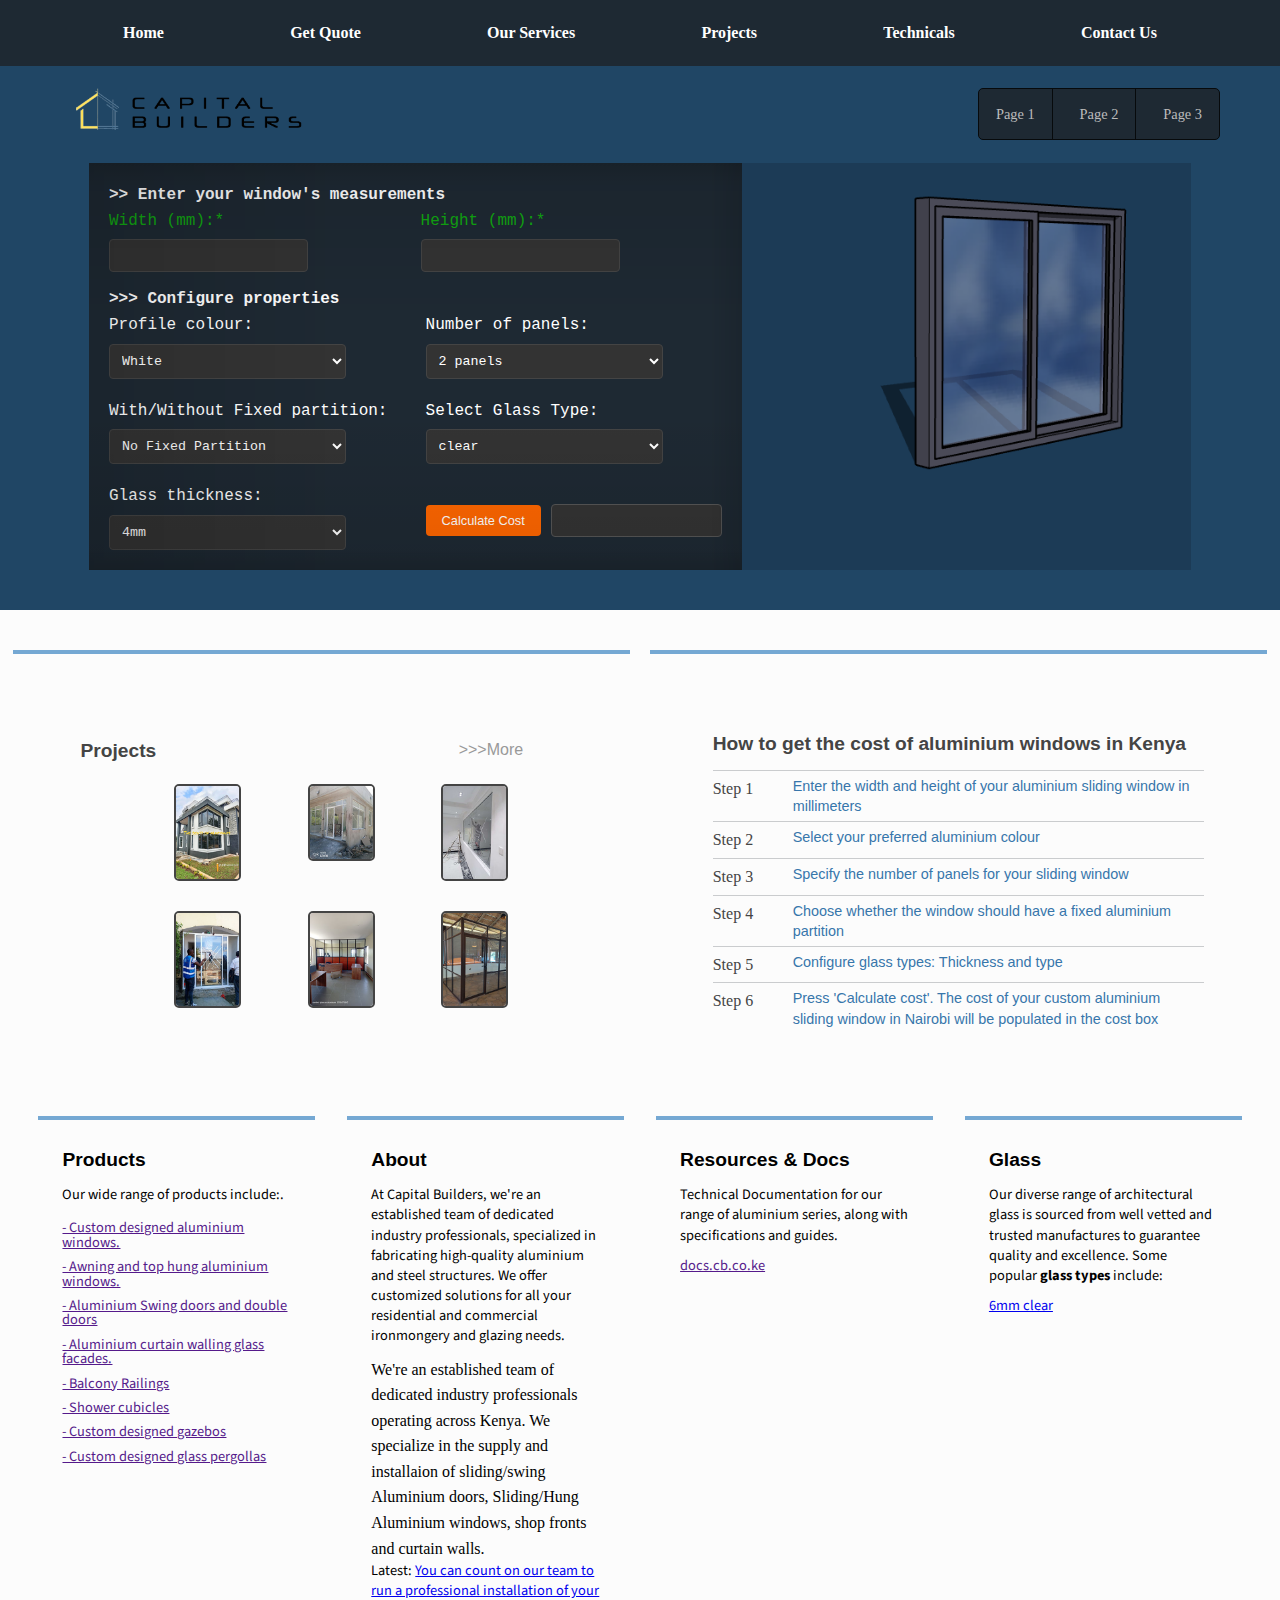
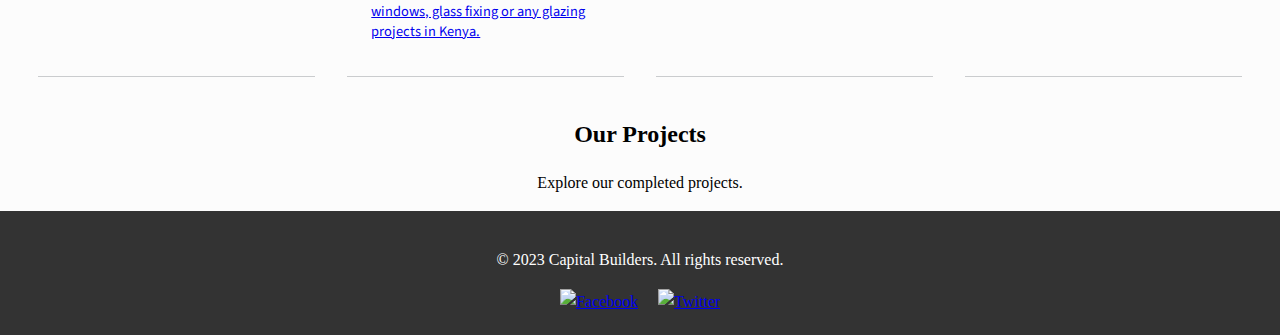
==== commit 96d3704e: "About features removed" ====
--- a/index.html
+++ b/index.html
@@ -383,20 +383,7 @@
     </section>
 
 
-    <section class="features">
-        <div class="container">
-            <div class="feature">
-                <h2>About Us</h2>
-                <p>At Capital Builders, we specialize in fabricating high-quality aluminium windows and doors, offering customized solutions for homes and businesses.</p>
-                <p>If you would like to know how much your sliding aluminium windows cost in Nairobi, try out our free quotation and costing tool</p>/
-                <p>The tool is regularly updated with prevailing rates for aluminium materials and glass prices in Kenya</p>
-            </div>
-            <div class="feature">
-                <h2>Our Services</h2>
-                <p>Some of our services include custom designed aluminium windows, doors and curtain walling glass facades.</p> 
-                <p> You can count on our team to run a professional installation of your windows, glass fixing or any glazing projects in Kenya.</p>
-            </div>
-    </section>
+
 
             </div>
             <div class="feature">
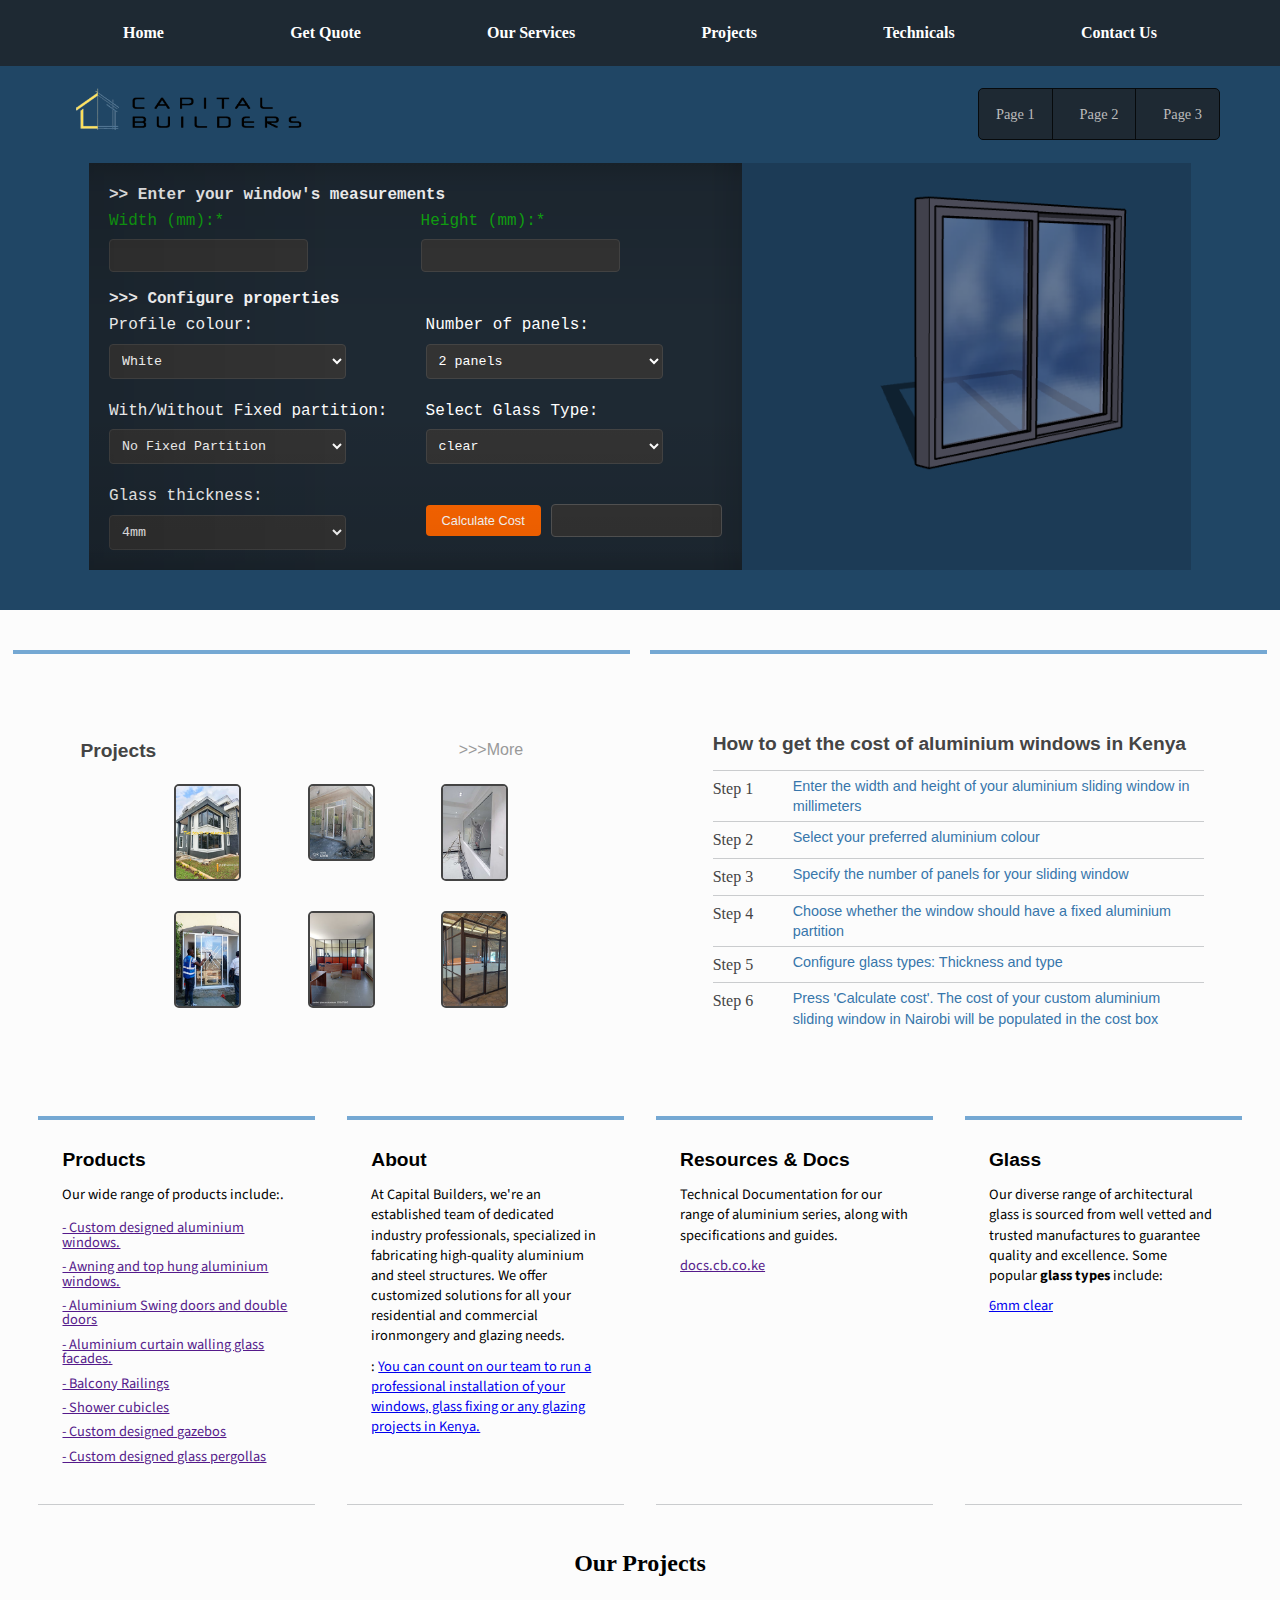
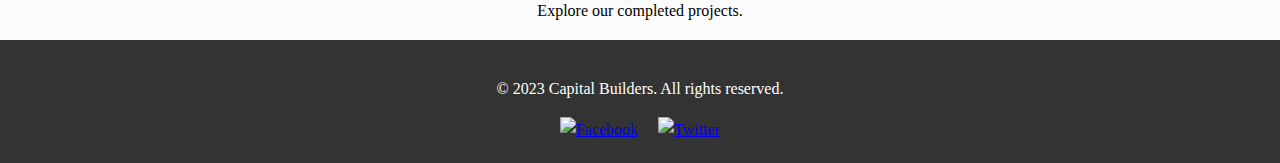
==== commit 35ef36e2: "Widgets-2 update" ====
--- a/index.html
+++ b/index.html
@@ -362,8 +362,7 @@
                     <div class="small-widget about-widget">
                         <h1 class="widget-title"><span aria-hidden="true" class="icon-download"></span>About</h1>
 <p>At Capital Builders, we're an established team of dedicated industry professionals, specialized in fabricating high-quality aluminium and steel structures. We offer customized solutions for all your residential and commercial ironmongery and glazing needs.</p>
-We're an established team of dedicated industry professionals operating across Kenya. We specialize in the supply and installaion of sliding/swing Aluminium doors, Sliding/Hung Aluminium windows, shop fronts and curtain walls.
-<p>Latest: <a href="/downloads/release/python-3132/">You can count on our team to run a professional installation of your windows, glass fixing or any glazing projects in Kenya.</a></p>
+<p>: <a href="/downloads/release/python-3132/">You can count on our team to run a professional installation of your windows, glass fixing or any glazing projects in Kenya.</a></p>
                     </div>
 
                     <div class="small-widget resources-widget">
@@ -390,7 +389,6 @@
                 <h2>Our Projects</h2>
                 <p>Explore our completed projects.</p>
             </div>
-        </div>
 
 
     <footer class="main-footer">
